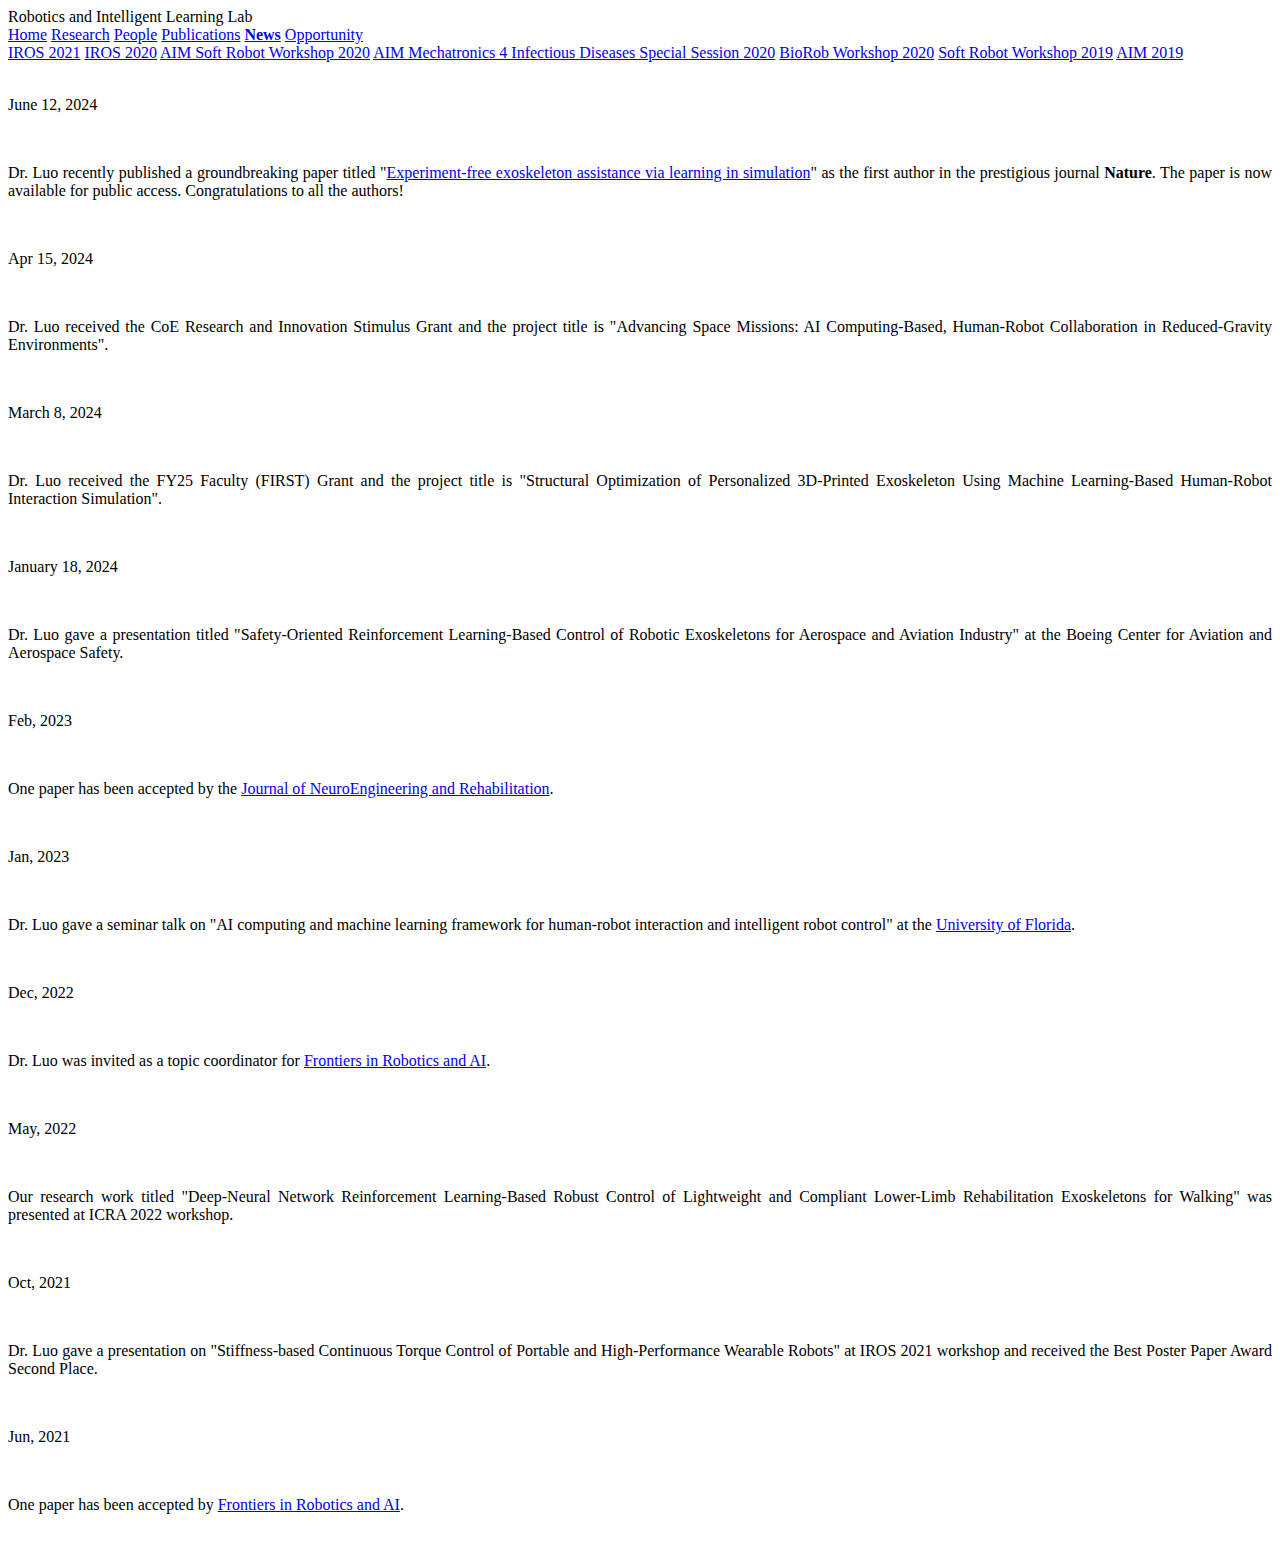
==== news.html @ 8922a656 "Add files via upload" ====
<!doctype html>

<html lang="en">

<head>
  <link rel="shortcut icon" type="image/png" href="https://logoforbrowser.png">
  <meta charset="utf-8">

  <title>Biomechatronics and Intelligent Robotics</title>
  <meta name="description" content="">
  <meta name="keywords" content="">

  <link rel="stylesheet" href="css/styles.css">
</head>
<style>
  table {
    width: 60%;
    /*height: 300px;*/
    text-align: center;
    /*table-layout: fixed;*/
    /*font-size: 100px;*/
  }
</style>

<body>

  <header>
    <div class="view1">
      <div id="labname">
        Robotics and Intelligent Learning Lab 
      </div>

    </div>
  </header>

  <nav>
    <div class="navitems">
      <a href="index.html">Home</a>
      <a href="research.html">Research</a>
      <!-- <span><a href="robots.html"><b>Robots</b></a></span> -->
      <a href="people.html">People</a>
      <a href="publications.html">Publications</a>
      <a href="news.html"><b>News</b></a>
      <a href="joining.html">Opportunity</a>
      <!-- <a href="https://assistiverobotcenter.github.io">Assistive Robot Center</a> -->
      <div class="dropdown">
        <!-- <a href="#" class="dropbtn">Workshop</a> -->
        <div class="dropdown-content">
          <a href="2021iros-workshop.html">IROS 2021</a>
          <a href="2020iros-mechanismdesign-workshop.html">IROS 2020</a>
          <a href="aim-soft-robot-workshop.html">AIM Soft Robot Workshop 2020</a>
          <a href="aim-mechatronics-for-infectious-diseases.html">AIM Mechatronics 4 Infectious Diseases Special Session
            2020</a>

          <a href="biorob2020.html">BioRob Workshop 2020</a>
          <a href="softroboticsworkshop.html">Soft Robot Workshop 2019</a>
          <a href="https://sites.google.com/view/aim2019-soft">AIM 2019</a>

        </div>
      </div>
      <!-- <a href="site/index.html">Wiki</a> -->
    </div>
  </nav>


  <div class="content clearfix">

    <!-- starting page content-->

    <article class="publication-detail">

      <br>


<p> June 12, 2024 </p>
 <p>&nbsp;</p>
 <p style="text-align:justify; text-justify:inter-ideograph;">
         <p style="text-align:justify; text-justify:inter-ideograph;">  Dr. Luo recently published a groundbreaking paper titled "<a href=" https://www.nature.com/articles/s41586-024-07382-4.epdf?sharing_token=dceHM0R5xNabePvTfGwnNNRgN0jAjWel9jnR3ZoTv0NgzE7FIwq5rceS02ZmIv_83_2JBf8OS1qIC17qOy_SX5pXciTlpxlQHk8IaXr0m0RxK2NSUYIx-SLIqmxPuldfBhv3aClZKrt5ajKKKQTS0Sx-kPjCRg08VTtmBk741oE%3D
          ">Experiment-free exoskeleton assistance via learning in simulation</a>" as the first author in the prestigious journal  <span style="color:black"><strong> Nature</strong></span>. The paper is now available for public access. Congratulations to all the authors! 
         </p> <p>&nbsp;</p>


  <p> Apr 15, 2024 </p>
  <p>&nbsp;</p>
  <p style="text-align:justify; text-justify:inter-ideograph;">
          <p style="text-align:justify; text-justify:inter-ideograph;"> Dr. Luo received the CoE Research and Innovation Stimulus Grant and the project title is "Advancing Space Missions: AI Computing-Based, Human-Robot Collaboration in Reduced-Gravity Environments". 
          </p> <p>&nbsp;</p>

  <p> March 8, 2024 </p>
        <p>&nbsp;</p>
        <p style="text-align:justify; text-justify:inter-ideograph;"> Dr. Luo received the FY25 Faculty (FIRST) Grant and the project title is "Structural Optimization of Personalized 
          3D-Printed Exoskeleton Using Machine Learning-Based Human-Robot Interaction Simulation".
        </p> <p>&nbsp;</p>

  <p> January 18, 2024 </p>
        <p>&nbsp;</p>
        <p style="text-align:justify; text-justify:inter-ideograph;"> Dr. Luo gave a presentation titled "Safety-Oriented Reinforcement Learning-Based Control of Robotic Exoskeletons for Aerospace and Aviation Industry" at the Boeing Center for Aviation and Aerospace Safety. 
        </p> <p>&nbsp;</p>

 <p> Feb, 2023 </p>
        <p>&nbsp;</p>
        <p style="text-align:justify; text-justify:inter-ideograph;"> One paper has been accepted by the <a href="https://jneuroengrehab.biomedcentral.com/articles/10.1186/s12984-023-01147-2"> Journal of NeuroEngineering and Rehabilitation</a>. </li></p>
        </p> <p>&nbsp;</p>

  <p> Jan, 2023 </p>
        <p>&nbsp;</p>
        <p style="text-align:justify; text-justify:inter-ideograph;"> Dr. Luo gave a seminar talk on "AI computing and machine learning framework for human-robot interaction and intelligent robot control" at the <a href="https://twitter.com/UFBME/status/1619049380505608192"> University of Florida</a>.</li></p>  
        </p> <p>&nbsp;</p>

  <p> Dec, 2022 </p>
        <p>&nbsp;</p>
        <p style="text-align:justify; text-justify:inter-ideograph;"> Dr. Luo was invited as a topic coordinator for <a href="https://www.frontiersin.org/articles/10.3389/frobt.2021.702845/full">Frontiers in Robotics and AI</a>. </li></p>
        </p> <p>&nbsp;</p>

  <p> May, 2022 </p>
        <p>&nbsp;</p>
        <p style="text-align:justify; text-justify:inter-ideograph;"> Our research work titled "Deep-Neural Network Reinforcement Learning-Based Robust Control of Lightweight and Compliant Lower-Limb Rehabilitation Exoskeletons for Walking" was presented at ICRA 2022 workshop</a>.</li></p>
        </p> <p>&nbsp;</p>

  <p> Oct, 2021 </p>
        <p>&nbsp;</p>
        <p style="text-align:justify; text-justify:inter-ideograph;"> Dr. Luo gave a presentation on "Stiffness-based Continuous Torque Control of Portable and High-Performance Wearable Robots" at IROS 2021 workshop and received the Best Poster Paper Award Second Place</a>.</li></p>
        </p> <p>&nbsp;</p>

   <p> Jun, 2021 </p>
        <p>&nbsp;</p>
        <p style="text-align:justify; text-justify:inter-ideograph;">  One paper has been accepted by <a href="https://www.frontiersin.org/articles/10.3389/frobt.2021.702845/full">Frontiers in Robotics and AI</a>. </li></p>
        </p> <p>&nbsp;</p>

    



      <!-- <p>&nbsp;</p>
      <p><strong>Febraury, 2024 </strong></p>
      <p> Dr. Sainan (Selena) Zhang, who was a Ph.D. student supervised by Prof. Hao Su, and now a postdoctoral research
        scholar working in the BIRO lab, proudly announces our paper titled
        "Actuator Optimization and Deep Learning-Based Control of Pediatric Knee Exoskeleton for Community-Based
        Mobility Assistance" has been officially published in the respected journal "Mechatronics" (Elsevier)! This
        collaborative effort
        explores cutting-edge advancements in optimizing actuators and applying deep learning techniques to control
        pediatric knee exoskeletons for community-based mobility assistance. </p>
      <p>&nbsp;</p>

      <center>
        <img src="img/news/Mechtronics_Figure1.png" height="200">
        <img src="img/news/A photo of us with NIH collaborators.png" height="200">
        <img src="img/news/SainanZhang.jpg" height="200">
      </center>
      <center><iframe width="560" height="315" src="https://www.youtube.com/embed/6CT3I20nbys?si=uZwANVaC1G26cVVN"
          title="YouTube video player" frameborder="0"
          allow="accelerometer; autoplay; clipboard-write; encrypted-media; gyroscope; picture-in-picture; web-share"
          referrerpolicy="strict-origin-when-cross-origin" allowfullscreen></iframe></center>

      <p>&nbsp;</p>
      <p><strong>January, 2024 </strong></p>
      <p>Dr. Hao Su participated 2024 Gordon Research Conference (Robotics). </p>
      <font color="#819FF7">
        <a href="https://www.grc.org/robotics-conference/2024/">Physically and Computationally Intelligent Behaviour in Robots</a>
      </font><br><br>
      <center><img src="img/news/2024 Gordon conference group photo.png" height="400"> </center> -->
      


      <!-- <p>&nbsp;</p>
      <p><strong>November, 2023 </strong></p>
      <p> Congratulations！Sainan Zhang, a Ph.D. student at the BIRO Lab, has successfully defended her doctoral dissertation. 
        The dissertation defense, titled "Actuator Optimization and Control of Pediatric Knee Exoskeleton for Community-based Mobility Assistance: Lighter, More Affordable, and More Stable," 
        marks a significant milestone in Zhang's academic journey, showcasing her dedication and expertise in the field. Zhang expressed her gratitude to her mentor, Professor Hao Su, 
        for his guidance and support throughout her doctoral studies. The BIRO Lab extends heartfelt congratulations to Zhang on this remarkable accomplishment, 
        wishing her continued success in her future endeavors. </p>
      <p>&nbsp;</p>

      <center>
        <img src="img/news/Sainan_Defense_1.jpg" height="200">
        <img src="img/news/Sainan_Defense_2.jpg" height="200">  
        <img src="img/news/Sainan_Defense_3.jpg" height="200">   </center>
         <center>
        <img src="img/news/Sainan_Defense_4.jpg" height="300">
         </center>

      <p>&nbsp;</p>
      <p><strong>October, 2023 </strong></p>
      <p>Dr. Wei Chen visited Dr. Hao Su’s Biomechatronics and Intelligent Robotics Lab. She is the Wilson-Cook Professor in Engineering Design and Chair of the Department of Mechanical Engineering at Northwestern University. 
        Dr. Su and his students showcased their work with multiple soft, surgical and humanoid robots. </p>
      <font color="#819FF7">
        <a href="https://www.mae.ncsu.edu/event/mae-seminar-series-wei-chen/">MAE Distinguished Lecture: Wei Chen</a>
      </font><br><br>
      <center><img src="img/news/Chen.jpg" height="250"> </center>
       -->
      
      <!-- <p>&nbsp;</p>
      <p><strong>October, 2023 </strong></p>
      <p>The Biomechatronics and Intelligent Robotics Lab joined the 2023 IEEE/RSJ International Conference on
        Intelligent Robots and Systems (IROS) event and shared their recent work on exoskeleton design and control. </p>
      <p>&nbsp;</p>
      <p>Dr. Hao Su delivered a remarkable presentation during the workshop "State of the Art in Robotic Leg Prostheses:
        Where We Are and Where We Want to Be" </p>
      <p>&nbsp;</p>
      <p></p>Jason Huang and Israel Dominguez, Ph.D. candidates, participated in the workshop "Assistive Robotics for
      Citizens", and
      presented our latest hip (<a
        href="PDFs/2023_IROS Jason_Lightweight_and_Modular_Hip_and_Knee_Exoskeletons_A_Mechatronics_Design.pdf">link</a>)
      and shoulder exoskeleton (<a
        href="PDFs/2023_IROS_Jason Design of Lightweight and Portable Soft Shoulder Exoskeleton in Community Settings.pdf">link</a>)
      designs through a hardware demonstration.</p>
      <p>&nbsp;</p>

      <center><img src="images/2023IROS/iros1.jpg" height="300">
        <img src="images/2023IROS/iros2.jpg" height="300">
        <img src="images/2023IROS/iros3.jpg" height="300">
      </center> -->




      <!-- <p>&nbsp;</p>
      <p><strong>September, 2023 </strong></p>
      <p>Our lab has recently published a groundbreaking paper titled "Physically intelligent autonomous soft robotic
        maze escaper" (<a href="PDFs/2023 Yao Zhao Science Advances.pdf">paper link</a>) in the prestigious Science
        Advances and is now available for public access.</p>
      <p>Paper citation: Zhao, Y., Hong, Y., Li, Y., Qi, F., Qing, H., Su, H., & Yin, J. (2023). Physically intelligent
        autonomous soft robotic maze escaper. Science Advances, 9(36), eadi3254.</p>
      <p>&nbsp;</p>

      <p><strong>September, 2023 </strong></p>
      <p>PhD candidate Junxi Zhu received 2022 Best Paper in Mechatronics Award (<a
          href="PDFs/2022_TMECH_Prosthesis.pdf">paper link</a>) that will be officially announced and presented at the
        Mechatronics TC meeting on Oct. 3 at the Modeling, Estimation and Control Conference at Lake Tahoe, NV. Junxi
        will be present at the meeting to receive the award.</p>
      <p>Paper citation: J. Zhu, C. Jiao, I. Dominguez, S. Yu and H. Su, "Design and Backdrivability Modeling of a
        Portable High Torque Robotic Knee Prosthesis With Intrinsic Compliance for Agile Activities,"
        in IEEE/ASME Transactions on Mechatronics, vol. 27, no. 4, pp. 1837-1845, Aug. 2022</p>
      <p>&nbsp;</p>

      <p><strong>August, 2023 </strong></p>
      <p>Dr. Su received 2nd NIH R01 grant and the project title is "Spine-Hip Exoskeletons with Learning-Based Optimal
        Control for Low Back Pain Alleviation" (1R01EB035404-01), to develop spine-hip exoskeleton for injury mitigation
        of workers. </p>
      <p>&nbsp;</p>

      <p><strong>August, 2023 </strong></p>
      <p>Dr. Su is invited to join Editorial Advisory Board, International Journal of Medical Robotics and Computer
        Assisted Surgery.</p>
      <p>&nbsp;</p>


      <p>&nbsp;</p>
      <p><strong>June 3, 2023 </strong></p>
      <p></p>Israel Dominguez presented our work "Reinforcement Learning through Physics-based and Data-driven
      Approaches for Exoskeleton Control in the Real World " at the 2023 IEEE International Conference on Robotics and
      Automation (ICRA), Workshop: Neuromechanics Meets Deep Learning. London, UK.</p>
      <br>
      <p>Israel participated in 3 workshops at ICRA: </p>
      <br>
      <p>Monday, May 28</p>
      <ul>
        <li>Communicating Robot Learning Across Human-robot Interaction, Monday</li>
        <li> Neuromechanics Meets Deep Learning, Monday</li>
      </ul>
      <br>
      <p>Friday, June 3</p>
      <ul>
        <li> Harvard Computer Vision for Wearable Robotics Workshop, Friday</li>
      </ul>

      <center><img src="images/2023ICRA/icra1.jpg" height="350"></center>
      <center><img src="images/2023ICRA/icra2.jpg" height="250">
        <img src="images/2023ICRA/icra3.jpg" height="250">
      </center>
      <p>&nbsp;</p>


      <p>&nbsp;</p>
      <p><strong>April, 2023 </strong></p>
      <p>Biomechatronics and Intelligent Robotics Lab Ph.D. Candidates visited the Brain Tool Laboratory
        directed by Dr. Patrick Codd with the Department of Neurosurgery and the Pratt School of Engineering
        at Duke University in Durham, NC.</p>
      <center><img src="images/2023 Duke BrainTools/photo.jpeg" height="400"></center>
      <p>&nbsp;</p>


      <p>&nbsp;</p>
      <p><strong>April, 2023 </strong></p>
      <p>Dr. Su presented the Biomechatronics and Intelligent Robotics Lab latest research about wearable robots at the
        Wearable Robotics Association WearRAcon 23 hosted in the Hyatt Regency New Orleans, Louisiana
        <br>The Ph.D. Candidate, Israel Dominguez, and Master Candidate, Jason Huang, performed a hardware demonstration
        of the BiroLab hip, knee, and upper-limb exoskeletons
      </p>
      <center><img src="images/2023WearRAcon/photo (1).jpeg" height="350"></center>
      <center><img src="images/2023WearRAcon/photo (1).jpg" height="250">
        <img src="images/2023WearRAcon/photo (2).jpg" height="250">
        <img src="images/2023WearRAcon/photo (3).jpg" height="250">
      </center>
      <p>&nbsp;</p>


      <p>&nbsp;</p>
      <p><strong>November, 2022 </strong></p>
      <p>Dr. Su gave invited talk with Dr. Thomas Bulea at National Institute of Health titled “Affordable Wearable
        Robots for Translational Medicine” at Global Perspectives on Medicine, Rehabilitation and Robotics
        Webinar Series organized by Prof. Michelle Johnson at UPenn and Prof. Rochelle Mendonca at Columbia U.</p>
      <p>&nbsp;</p>



      <p>&nbsp;</p>
      <p><strong>October, 2022 </strong></p>
      <p>Dr. Hao Su received a Distinguished Switzer Fellowship from the National Institute on Disability, Independent
        Living, and Rehabilitation Research (NIDILRR).
        The project title is “Biomechanical Benefits of Lightweight Wearable Robots for Community-Based Mobility
        Assistance of Children with Crouch Gait from
        Cerebral Palsy.”</p>
        <p>&nbsp;</p>

      <p>&nbsp;</p>
      <p><strong>September, 2022 </strong></p>
      <p>Dr. Su received NSF Future of Work grant to design image-guided semi-autonomous surgical robots to protect
        healthcare workers.
        The project is titled "Safeguarding the Health of Healthcare Workers During Future Pandemics, Using Robotics and
        Automation"</p>
        <p>&nbsp;</p>



      <p>&nbsp;</p>
      <p><strong>July, 2022 </strong></p>
      Professor Su presented the recent research from the Biomechatronics and Intelligent Robotics Lab at the National
      Workshop on Human-like Robots sponsored by the
      National Science Foundation (NSF) and hosted in Arlington, VA.<br><br>
      Israel Dominguez (BIROLab PhD student) represented our lab in the National Workshop on Human-like Robots
      (In-Person)<br><br>
      <center><img src="img/2022 Robots HumanLike/HumanLikeRobots.jpg" height="250"></center>
      <center> <img src="img/2022 Robots HumanLike/HumanLikeRobots2.jpg" height="200">
        <img src="img/2022 Robots HumanLike/HumanLikeRobots3.jpg" height="200">
      </center>
      <p>&nbsp;</p>

      <p>&nbsp;</p>
      <p><strong>July, 2022 </strong></p>
      <p>Professor Hao Su has been appointed a Technical Editor of IEEE/ASME Transactions on Mechatronics, a
        high-quality archival journal which presents the state of the art, recent advances and practical applications of
        mechatronics.</p>
      <p>&nbsp;</p>



      <p>&nbsp;</p>
      <p><strong>June, 2022 </strong></p>
      <p>Israel Dominguez (BIROLab PhD student) participated with the talk "Design and Control of High Compliance and
        High Bandwidth Wearable Robots for Versatile Activities" at The 2022 Dynamic Walking Conference hosted in
        Madison, Wisconsin</p>
      <br>
      <center><img src="img/2022DynamicWalking/DW1.jpeg" height="200">
        <img src="img/2022DynamicWalking/DW2.png" height="200">
      </center>
      <p>&nbsp;</p>

      <p>&nbsp;</p>
      <p><strong>May 23, 2022 </strong></p>
      <p>The Biomechatronics and Intelligent Robotics Lab members presented four papers at The IEEE International
        Conference on Robotics and Automation 2022 (ICRA'22) hosted in Philadelphia, Pennsylvania</p>
      <p>Workshops</p>
      <font color="#819FF7">
        <a href="https://sites.google.com/andrew.cmu.edu/softactuatormetrics/">Determining Appropriate Metrics and Test
          Methods for Soft Actuators in Robotic Systems</a>
      </font><br>
      <font color="#819FF7">
        <a href="https://sites.google.com/view/helper-workshop/home">Human-in-the loop paradigm for assistive
          robotics</a>
      </font><br>
      <center><img src="img/icraphoto.jpg" height="250"> </center>
      <center><img src="img/icra2022/israicra.jpg" height="180"> <img src="img/icra2022/SainanKim.jpg" height="180">
        <img src="img/icra2022/isramarco.png" height="180"> <img src="img/icra2022/isradavide.png" height="180">
      </center>
      <center><img src="img/icra2022/menghanICRA.jpeg" height="150"> <img src="img/icra2022/sainanICRA.jpeg"
          height="150"> <img src="img/icra2022/weiboICRA.jpeg" height="150"> </center>
      <p>&nbsp;</p>
      <p><strong>May 23, 2022 </strong></p>
      <p>Weibo Gao (BIROLab PhD student) participated with a talk in the workshop "Determining Appropriate Metrics and
        Test Methods for Soft Actuators in Robotic Systems"
        for The IEEE International Conference on Robotics and Automation 2022 (ICRA'22) hosted in Philadelphia,
        Pennsylvania</p>
      <font color="#819FF7">
        <a href="https://sites.google.com/andrew.cmu.edu/softactuatormetrics/">ICRA 2022 Workshop</a>
      </font><br>

      <p>&nbsp;</p>
      <p><strong>May, 2022 </strong></p>
      <p>Dr. Su is pleased to give invited talk in the workshop "Robotic Technologies for Elderly Walking Assistance"
        for The 2022 IEEE International Conference on Advanced Robotics and its Social Impacts (ARSO) hosted in Long
        Beach, California</p>
      <font color="#819FF7">
        <a href="https://attend.ieee.org/arso-2022/">Welcome to ARSO 2022</a>
      </font><br>

      <p>&nbsp;</p>
      <p><strong>April, 2022 </strong></p>
      <p>The NC State Chancellor visited Dr. Hao Su’s Biomechatronics and Intelligent Robotics Lab, where Dr. Su and his
        students showcased their work
        with multiple soft, surgical and humanoid robots. </p>
      <font color="#819FF7">
        <a href="https://www.mae.ncsu.edu/2022/04/06/chancellor-visits-mae/">NCSU: Chancellor visits MAE</a>
      </font><br><br>
      <center><img src="img/ChancellorVisit.png" alt=""> </center>


      <p>&nbsp;</p>
      <p><strong>March, 2022 </strong></p>
      <p>Dr. Su received a grant to conduct clinical testing of our lightweight knee exoskeleton with Dr. Peter Barrance
        at Kessler Foundation,
        a top 3 rehabilitation hospital research center in the US, to evaluate the biomechanics and pain relief of
        exoskeleton-assisted locomotion
        for people with musculoskeletal impairments.</p>

      <p>&nbsp;</p>
      <p><strong>February 25<sup>th</sup>, 2022 </strong></p>
      <p>Shuangyue Yu successfully completed his thesis defense and finished his doctoral program. CONGRATULATIONS</p>

      <p>&nbsp;</p>
      <p><strong>February 2022 </strong></p>
      <p>PhD student from BIRO lab, Shuangyue Yu won Best Student Paper Award, Dynamic Systems & Control Division
        (DSCD), American Society of Mechanical Engineers (ASME), selected from 4 international conferences (1200+
        papers), including 2020 IEEE/ASME International Conference on Advanced Intelligent Mechatronics (AIM, 262
        papers),
        2020 American Control Conference (ACC, 800+ papers), 2020 ASME DSCD Dynamic Systems and Control Conference
        (DSCC, 140 papers),
        2020 International Symposium on Flexible Automation (ISFA, 55 papers)</p>
      <strong><img src="img/pdf-logo.png" alt="">
        <font color="#819FF7">
          <a href="img/award/Mechatronics TC AIM Best Student Paper_Yu.pdf">AWARD</a>
        </font>
      </strong><br>

      <p>&nbsp;</p>
      <p><strong>October 2021 </strong></p>
      <p>Our Lab won the Best Poster Award, Workshop Challenges and Opportunities of Human-robot Symbiosis: from
        Wearable Robots to Neurorobotics,
        International Conference on Intelligent Robots and Systems (IROS), Prague, Czech Republic, 2021</p><br>

      <p><strong>July 2021 </strong></p>
      <p>Dr. Su delivered the talk “Unleash the Tether: High Force Actuators for Portable and Efficient Soft Robots"
        for The 2021 IEEE/ASME International Conference on Advanced Intelligent Mechatronics (AIM).</p>
      <font color="#819FF7">
        <a href="https://aim2021.org/program/workshops/">AIM 2021 Workshops</a>
      </font><br>

      <p>&nbsp;</p>
      <p><strong>June 2021 </strong></p>
      <p>Dr. Su presented the talk “Unleash the Tether: High Force Actuators for Portable and Efficient Soft Robots"
        for The Seasonal School on “Rehabilitation and Assistive Technologies based on Soft Robotics” (SofTech-Rehab)
        sponsored by the IEEE Robotics & Automation Society.</p>
      <font color="#819FF7">
        <a href="https://www.softech-rehab.com/?page_id=6">SofTech-Rehab Program</a>
      </font><br>

      <p>&nbsp;</p>
      <p><strong>March 2021 </strong></p>
      <p>Two of our co-authored paper with Professor Axel Krieger, Russel H. Taylor and Robin R. Murphy on discussing
        the role that robots take in tackling with the COVID19 pandemic were published on <a
          href="https://www.nature.com/articles/s42256-021-00324-z">Nature Machine Intelligence</a> and <a
          href="https://robotics.sciencemag.org/content/6/52/eabf1462">Science Robotics</a>. Two paper are titled
        <strong><a
            href="PDFs/Physical human–robot interaction for clinical care in infectious environments.pdf">Physical
            human–robot interaction for clinical care in infectious environments</a></strong> and <strong><a
            href="PDFs/Progress in robotics for combating infectious diseases.pdf">Progress in robotics for combating
            infectious diseases</a></strong>.</p><br>

      <p>&nbsp;</p>
      <p><strong>August 2020 </strong></p>
      <p>Dr. Su will lead an 8 faculty team from CUNY, NYU and Rutgers with $2.78M National Science Foundation (NSF)
        Grant to develop Perceptive and Adaptive Soft (PECASO) Robots to impact the future of work at the
        Human-Technology Frontier. </p><br>

      <p>&nbsp;</p>
      <p><strong>July 2020 </strong></p>
      <p>Two of our works were awarded in the <a href="http://aim2020.org/">2020 IEEE/ASME International Conference on
          Advanced Intelligent Mechatronics (AIM 2020)</a>:
        <strong>Quasi Direct Drive Actuation for a Lightweight Hip Exoskeleton with High Backdrivability and High
          Bandwidth</strong>
        was selected finalist in the <strong>Best Student Paper Award</strong>, and
        <strong>An Untethered Electro-Pneumatic Soft System for People with Foot Drop</strong> received the
        <strong>third prize of Student Design Competition</strong>.
        First authors are the PhD student Shuangyue Yu and the undergraduate student Lizzette Salmeron, respectively,
        mentored by Prof. Su.
        <a href="https://youtu.be/pYNGj2CC2iQ">[Video 1]</a>
        <a href="https://youtu.be/kGXHp_rh6GY">[Video 2]</a>
        <a href="img/award/Best Student Paper Finalist-AIM2020-Yu.pdf">[Award 1]</a>
        <a href="img/award/Student Design Competition Winners-AIM2020-ThirdPlace.pdf">[Award 2]</a>
        <br>




      <p>&nbsp;</p>
      <p><strong>May 2020 </strong></p>
      <p>Our paper <strong>Untethered Electro-Pneumatic Exosuit for Gait Assistance of People with Foot Drop</strong>
        received the <strong>second prize</strong> of <a href="http://www.dmd.umn.edu/2020/three-in-five.html">Three in
          Five Competition in ASME Design of Medical Devices Conference</a>. This paper was led by undergraduate
        students Lizzette Salmeron and Gladys Juca and mentored by Prof. Su.
        <a href="https://youtu.be/1yphY3qDZ3o">[Video]</a>
        <a href="img/award/Certificate of Award-3in5-2nd-GJ.pdf">[Award 1]</a>
        <a href="img/award/Certificate of Award-3in5-2nd-LS.pdf">[Award 2]</a>
      </p>

      <center>
        <table id="tbl" border=0 frame=void vertical-align="top" style="table-layout: fixed">
          <tr>
            <td>
              <img src="img/lizz.jpg" width="136" height="172" alt="" style="vertical-align:middle"><br>
              <p style="color:black">
                Lizzette Salmeron
              </p>
            </td>
            <td>
              <img src="img/gladys.jpg" width="136" height="172" alt="" style="vertical-align:middle"><br>
              <p style="color:black">
                Gladys V. Juca Castro
              </p>
            </td>
          </tr>
        </table>
      </center>

      <br> -->

      <!-- <p>&nbsp;</p>
      <p><strong>Apr 2020 </strong></p>
      <a
        href="https://www1.cuny.edu/mu/forum/2020/04/02/ccny-grove-schools-hao-su-earns-nsf-career-award-for-ai-powered-pediatric-exoskeleton-project/">
        <p>Prof. Su received a National Science Foundation CAREER award for $552K, the agency's highest honor for
          faculty members at the start of their research and teaching careers.
      </a></p>
      <br>

      <p>&nbsp;</p>
      <p><strong>Mar 2020 </strong></p>
      <p>Our lab won the second prize of <a
          href="http://www.wearablerobotics.com/wearracon-20/innovation-challenge/">WearRAcon Innovation Challenge</a>.
      </p>
      <br>

      <p>&nbsp;</p>
      <p><strong>Feb 2020 </strong></p>
      <p>Our work in collaboration with Prof. Jie Yin at NCSU is accepted for publication in <strong>Science
          Advances</strong>. Title is "Leveraging Elastic instabilities for Amplified Performance (LEAP): spine-inspired
        high-speed and high-force soft robots"
      </p>
      <br>

      <p>&nbsp;</p>
      <p><strong>Jan 2020 </strong></p>
      <p><a href="2020iros-mechanismdesign-workshop.html">IROS2020 workshop Mechanisms and Design: from Inception to
          Realization</a> is accepted.
        <br>Prof. Su is the organizer with Profs. Matei Ciocarlie at Columbia, Kyu-Jin Cho at Seoul National University,
        Darwin Lau at Chinese University of Hong Kong, Claudio Semini at Istituto Italiano di Tecnologia, Damiano
        Zanotto at Stevens Institute of Tech.
      </p>
      <br>

      <p>&nbsp;</p>
      <p><strong>Jan 2020 </strong></p>
      <p>The President of City College of New York visited the lab to know more about the NIH R01 grant. Prof. Su gave
        an introduction about the lab to the President. PhD and undergraduate students presented their soft robot
        projects.
      </p>
      <br>
      <p align="center"><img src="img/news/president meeting.jpg" width="672" height="378"></p>
      <br>

      <p>&nbsp;</p>
      <p><strong>Nov 2019 </strong></p>
      <p>Prof. Su is named Irwin Zahn Endowed Assistant Professor to recognize his teaching excellence.
      </p>
      <br>

      <p>&nbsp;</p>
      <p><strong>Oct 2019 </strong></p>
      <p>Our lab received NIH R01 grant to study data-driven highly-dynamic cyber-physical systems that combine
        high-performance actuators and artificial intelligence to develop exoskeletons and prostheses in collaboration
        with Dr. Hartmut Geyer at CMU.
      </p>
      <br>

      <p>&nbsp;</p>
      <p><strong>Sep 2019</strong></p>
      <p>Our lab received $1.3M grant to establish the Center of Assistive and Personal Robotics for Independent Living
        (APRIL) that will develop affordable wearable robots for people with disabilities.
      </p>
      <br>

      <p>&nbsp;</p>
      <p><strong>10/05/2019</strong></p>
      <p>Dr. Hao Su and lab members attended the Northeast Robotics Colloquium (NERC) 2019 in Philadelphia, PA. We
        presented 3 posters.
        <br><strong>1. Soft Wearable Robots for Injury Prevention and Performance Augmentation</strong>
        <br><strong>2. Lightweight and Backdrivable Knee Exoskeletons for Injury Prevention and Pediatric
          Rehabilitation</strong>
        <br><strong>3. Soft and Strong Actuators for Upper Limb Augmentation</strong>
      </p>
      <br>

      <p>&nbsp;</p>
      <p><strong>10/12/2019</strong></p>
      <p>Lab members attended the 27th CAST-USA Annual Convention, whose theme is Advance Science and Technology for the
        Benefit of Humanity. Lab members had fun with Prof. Eric R. Kandel, M.D. who is the members of the United States
        National Academy of Sciences and the Nobel Prize laureate in Physiology or Medicine.
        <strong>2 students won the Best Poster Award</strong>
      </p>
      <br>
      <p align="center"><img src="img/news/1005-7.jpg" width="760" height="260"></p>
      <br>
      <p align="center"><img src="img/news/1005.jpg" width="920" height="260"></p>

      <p>&nbsp;</p>
      <p><strong>09/27/2019</strong></p>
      <p>&nbsp;</p>
      <p>Prof. Arockia Selvakumar from Vellore Institute of Technology, India visited our Lab </p>
      <br>
      <p align="center"><img src="img/news/927-9.jpg" width="600" height="220"></p>

      <p>&nbsp;</p>
      <p><strong>09/27/2019</strong></p>
      <p>&nbsp;</p>
      <p>Biomechatronics Lab hosted visiting students Shotaro Higashi and Aiman Faruq from Toyohashi University of
        Technology, Japan in September </p>
      <br>
      <p align="center"><img src="img/news/927-6.jpg" width="930" height="220"></p>

      <p>&nbsp;</p>
      <p><strong>09/12/2019</strong></p>
      <p>&nbsp;</p>
      <p>Prof. Kyujin Cho from Seoul National University delivered the IEEE RAS Distinguished Lecture on soft robotics.
      </p>
      <br>
      <p align="center"><img src="img/news/Picture1.jpg" width="1000" height="220"></p>
      <p>&nbsp;</p>

      <p>&nbsp;</p>
      <p><strong>08/23/2019</strong></p>
      <p>&nbsp;</p>
      <p>Dr. Hao Su and lab members attended Rehabilitation Robotics Symposium: From Design to Clinical Application
        Dr. Su delivered invited talk “Soft, Strong, and Smart Wearable Robots for Mobility and Manipulation
        Assistance”.
        The talk was well-received by the audience consisting of clinicians, physical therapist, and engineers.
      </p>
      <br>
      <p align="center"><img src="img/news/823.jpg" width="600" height="263"></p>
      <p>&nbsp;</p>

      <p>&nbsp;</p>
      <p><strong>07/19/2019</strong></p>
      <p>&nbsp;</p>
      <p>PhD students Selina and Hang mentored three high school students from CT and NJ.</p>
      <br>
      <p align="center"><img src="img/news/719.jpg" width="347" height="260"></p>
      <p>&nbsp;</p>

      <p>&nbsp;</p>
      <p><strong>07/13/2019</strong></p>
      <p>&nbsp;</p>
      <p>BMW engineer visited Biomechatronics Lab </p>
      <br>
      <p align="center"><img src="img/news/Picture4.jpg" width="226" height="260"></p>
      <p>&nbsp;</p>

      <p><strong>06/20/2019</strong></p>
      <p>&nbsp;</p>
      <p>Biomechatronics Lab hosted a birthday party for Howard</p>
      <br>
      <p align="center"><img src="img/news/620.jpg" width="347" height="260"></p>
      <p>&nbsp;</p>

      <p><strong>06/06/2019</strong></p>
      <p>&nbsp;</p>
      <p>Drs. Chen Feng, Ludovic Righetti, and Su organized <a
          href="http://haosu-robotics.github.io/softroboticsworkshop.html"><strong>Soft Robotics and Learning
            workshop.</strong></a>
        More than 50 people attended the workshop.
      </p>
      <br>
      <p align="center"><img src="img/news/Picture5.jpg" width="600" height="250"></p>
      <p>&nbsp;</p>

      <p><strong>04/2019</strong></p>
      <p>&nbsp;</p>
      <p>Best Paper Finalist, Three in Five Competition, ASME Annual Design of Medical Devices Conference
      </p>
      <br>
      <p>&nbsp;</p>

      <p><strong>08/2018</strong></p>
      <p>&nbsp;</p>
      <p>Dr. Hao Su co-organized CIPASS Mechatronics Workshop with Jorge Gonzalez-Cruz, Dr. Feridun Delale, and Dr. Fred
        Moshary of the CIPASS Experiential Learning Team. Invited guests include Brian Wilson (CEO, DuroUAS), Dr. Biao
        Zhang (lead principal scientist, ABB), Ranjan Mishra (principal engineer, Medtronic), and Dale Swarts (Senior
        Director,Stryker). </p>
      <p>&nbsp;</p>

      <p align="center"><img src="img/20180824MechatronicsWorkshop.jpg" width="467" height="260"></p>
      <p>Congratulations for Viktor Silivanov, Hadia Perez, Brian Lynn, and Tom Park for receiving the fellowship and
        successfully defending their summer research work on soft exoskeletons sponsored by the CiPASS (CCNY Initiative
        to Promote Academic Success in STEM) program. What a summer! We are proud of your achievement. </p>
      <p>&nbsp;</p>
      <p align="center"><img src="img/news/2018CiPassFellows.jpg" width="1000" height="250"></p>
      <p>&nbsp;</p>
      <p><strong>07/2018</strong><br>
      </p>
      <p>&nbsp;</p>
      <p>Lab's first journal paper is accepted and we will present it in Spain! </p>
      <p>J. Wang, X. Li, T. Huang, S. Yu, Y. Li, T. Chen, A. Carriero, M. Oh-Park, H. Su, “Comfort-Centered Design of a
        Lightweight and Backdrivable Knee Exoskeleton”, IEEE Robotics and Automation Letters (RA-L), 2018</p>
      <p>&nbsp;</p>
      <p><strong>05/2018</strong><br>
      </p>
      <p>&nbsp;</p>
      <p>Students Jade Ardinez and Winnie mentored by Prof. Hao Su won $50K Kaylie Prize for Entrepreneurship, Zahn
        Center, City College of New York</p>
      <p>&nbsp;</p>
      <p>Lab receives the TechSAge Design Competition Finalist sponsored by Georgia Tech and the National Institute on
        Disability, Independent Living and Rehabilitation Research</p>
      <p>&nbsp;</p>
      <p>Students (Ben Bokser, Valentin Adesman, Michael Sidoo, Diego Monastra, Brian Lui, Richard Wilson) mentored by
        Prof. Hao Su receive Jack &amp; Shelly Feinstein Best Senior Design Team Award and $10K Zahn startup Competition
        semi-finalist, 2018 spring</p>
      <p>&nbsp;</p>
      <p>Research assistant Brian Lynn received Peter L. Tea Award for undergraduate research</p>
      <p>&nbsp;</p>
      <p><strong>04/2018</strong><br>
      </p>
      <p><a href="https://mobilityunlimited.org/blog/announcing-our-discovery-awardees">Our lab won Toyota Mobility
          Challenge Discover Award out of 96 international teams, congratulations to every team member!</a></p>
      <p>&nbsp;</p>
      <p></p>
      <p></p>
      <p><strong>03/2018</strong><br>
      </p>
      <p>Our paper on high torque density actuator was accepted for Dynamic Walking Conference 2018.</p>
      <p>&nbsp;</p>
      <p> <strong>02/2018</strong></p>
      <p>Our paper on soft exo-sheath for hand rehabilitaiton was accepted for IEEE Conference on Soft Robotics 2018.
      </p>
      <p>&nbsp;</p>
      <p><strong>10/2016</strong><br>
        I am honored to join the <a href="http://www.ieee-ras.org/mechanisms-and-design">Technical Committee on
          Mechanisms and Design of the IEEE Robotics and Automation Society (RAS)</a> as a Junior Chair.</p>
      <p>&nbsp;</p>
      <p><strong>09/2016</strong></p>
      <p>I was promoted to Associate Editor of the Journal: Frontiers in Robotics and AI</p>
      <p>&nbsp;</p>
      <p><strong>06/2016</strong><br>
        Our paper on soft exosuit control was accepted by International Symposium on Wearable Robotics.</p>
      <p>&nbsp;</p>
      <p align="justify"><strong>03/2016</strong><br>
        I was invited to be an Associate Editor for the International Conference of the IEEE Engineering in Medicine and
        Biology Society (EMBC).</p>
      <p align="justify">&nbsp;</p>
      <p><img src="img/ieee.png" alt="" width="200px"> <br>
      </p>
      <p>10/2015, <a
          href="http://ieeexplore-spotlight.ieee.org/article/mri-guided-robot-the-brains-behind-better-neurosurgery/">MRI-Guided
          Robot: The Brains Behind Better Neurosurgery?</a> , IEEE Xplore Innovation Spotlight, by IEEE </p>
      <p>&nbsp;</p>
      <p><br>
        <img src="img/ieeeSpectrum.jpg" alt="" width="200px"> <br>
      </p>
      <p>07/2015, <a
          href="https://spectrum.ieee.org/automaton/robotics/medical-robots/inside-an-mri-a-nonmetallic-robot-performs-prostate-surgery">Inside
          an MRI, a Non-Metallic Robot Performs Prostate Surgery</a> , IEEE Spectrum, by Eliza Strickland</p>
      <p align="justify">&nbsp;</p>
      <p align="justify"><strong>11/2014</strong><br>
        I received the Philips Innovation Transfer Award for contribution to electromechanial system design for clinical
        simulations.</p>
      <p align="justify">&nbsp;</p>
      <p align="justify"><strong>10/2014</strong><br>
        I was invited to be an Associate Editor for the IEEE International Conference on Robotics and Automation 2015.
      </p>
      <p align="justify">&nbsp;</p>
      <p align="justify"><strong>04/2014</strong><br>
        I was the conference committee member and organization chair of Catheter Robotics session for ASME Design of
        Medical Devices Conference 2014.
        <br><br>
      <p>
        <center>
          <div style="display: inline-block;width:300px;">
            <script type="text/javascript" id="clustrmaps"
              src="//cdn.clustrmaps.com/map_v2.js?d=JNv8jtILRw9-_QKWkRRov-7bvkttB0kym5GMQCFs8TU&cl=ffffff&w=a"></script>
          </div>
        </center>
      </p>
      <br>      
      </p> -->
    </article>
  </div>

<!-- 
  <footer>
    <div class="view2">

      <a href="https://www.ncsu.edu/"><img class="ncsulogo" src="img/ncsulogo.jpg" alt=""></a>
      <div class="footright">

        <div class="social-media-logos">
          <a href="github.com"><img id="a001githubsign" src="img/001-github-sign.png" alt=""></a>
          <a href="#"><img id="a002facebook" src="img/002-facebook.png" alt=""></a>
          <a href="https://www.linkedin.com/in/haosu/"><img id="a003linkedin" src="img/003-linkedin.png" alt=""></a>
          <a href="https://www.youtube.com/channel/UCShwLrsSKbwlhoFhTd6KGRg?view_as=subscriber"><img id="a004youtube"
              src="img/004-youtube.png" alt=""></a>
          <a href="https://twitter.com/ProfHaoSu"><img id="a005twitter" src="img/005-twitter.png" alt=""></a>
        </div>
        <div class="address">Engineering Building III (EB3) 3282<br>North Carolina State University<br>Raleigh, NC 27695
        </div>
      </div>
    </div>
  </footer> -->



</body>

</html>
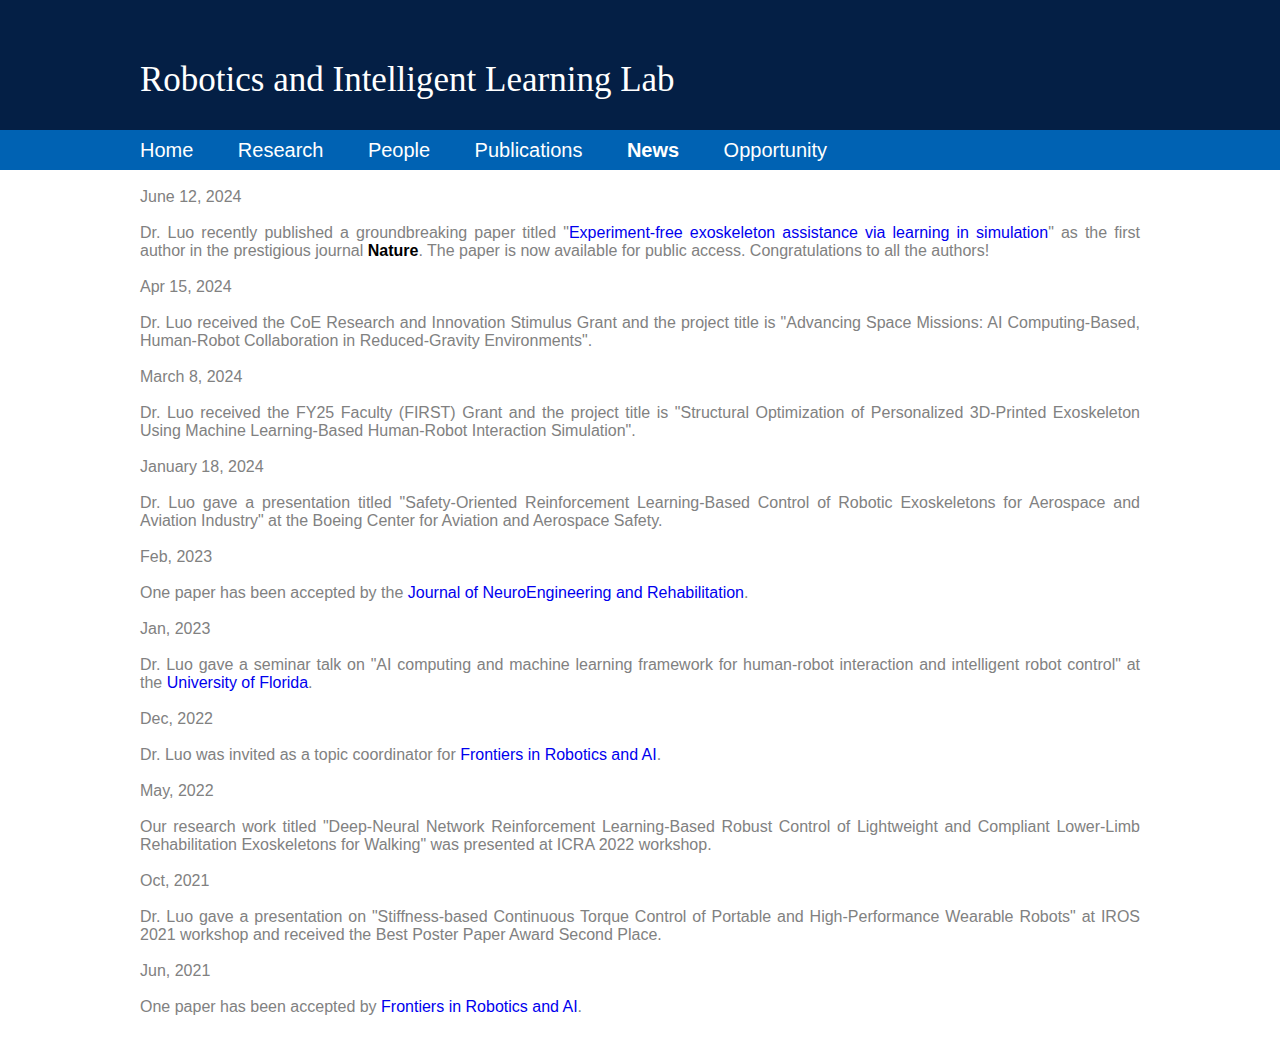
==== commit 9b780ae8: "remove info" ====
--- a/news.html
+++ b/news.html
@@ -6,7 +6,7 @@
   <link rel="shortcut icon" type="image/png" href="https://logoforbrowser.png">
   <meta charset="utf-8">
 
-  <title>Biomechatronics and Intelligent Robotics</title>
+  <title>Robotics and Intelligent Learning Lab</title>
   <meta name="description" content="">
   <meta name="keywords" content="">
 
@@ -129,691 +129,10 @@
 
     
 
+     
 
-
-      <!-- <p>&nbsp;</p>
-      <p><strong>Febraury, 2024 </strong></p>
-      <p> Dr. Sainan (Selena) Zhang, who was a Ph.D. student supervised by Prof. Hao Su, and now a postdoctoral research
-        scholar working in the BIRO lab, proudly announces our paper titled
-        "Actuator Optimization and Deep Learning-Based Control of Pediatric Knee Exoskeleton for Community-Based
-        Mobility Assistance" has been officially published in the respected journal "Mechatronics" (Elsevier)! This
-        collaborative effort
-        explores cutting-edge advancements in optimizing actuators and applying deep learning techniques to control
-        pediatric knee exoskeletons for community-based mobility assistance. </p>
-      <p>&nbsp;</p>
-
-      <center>
-        <img src="img/news/Mechtronics_Figure1.png" height="200">
-        <img src="img/news/A photo of us with NIH collaborators.png" height="200">
-        <img src="img/news/SainanZhang.jpg" height="200">
-      </center>
-      <center><iframe width="560" height="315" src="https://www.youtube.com/embed/6CT3I20nbys?si=uZwANVaC1G26cVVN"
-          title="YouTube video player" frameborder="0"
-          allow="accelerometer; autoplay; clipboard-write; encrypted-media; gyroscope; picture-in-picture; web-share"
-          referrerpolicy="strict-origin-when-cross-origin" allowfullscreen></iframe></center>
-
-      <p>&nbsp;</p>
-      <p><strong>January, 2024 </strong></p>
-      <p>Dr. Hao Su participated 2024 Gordon Research Conference (Robotics). </p>
-      <font color="#819FF7">
-        <a href="https://www.grc.org/robotics-conference/2024/">Physically and Computationally Intelligent Behaviour in Robots</a>
-      </font><br><br>
-      <center><img src="img/news/2024 Gordon conference group photo.png" height="400"> </center> -->
-      
-
-
-      <!-- <p>&nbsp;</p>
-      <p><strong>November, 2023 </strong></p>
-      <p> Congratulations！Sainan Zhang, a Ph.D. student at the BIRO Lab, has successfully defended her doctoral dissertation. 
-        The dissertation defense, titled "Actuator Optimization and Control of Pediatric Knee Exoskeleton for Community-based Mobility Assistance: Lighter, More Affordable, and More Stable," 
-        marks a significant milestone in Zhang's academic journey, showcasing her dedication and expertise in the field. Zhang expressed her gratitude to her mentor, Professor Hao Su, 
-        for his guidance and support throughout her doctoral studies. The BIRO Lab extends heartfelt congratulations to Zhang on this remarkable accomplishment, 
-        wishing her continued success in her future endeavors. </p>
-      <p>&nbsp;</p>
-
-      <center>
-        <img src="img/news/Sainan_Defense_1.jpg" height="200">
-        <img src="img/news/Sainan_Defense_2.jpg" height="200">  
-        <img src="img/news/Sainan_Defense_3.jpg" height="200">   </center>
-         <center>
-        <img src="img/news/Sainan_Defense_4.jpg" height="300">
-         </center>
-
-      <p>&nbsp;</p>
-      <p><strong>October, 2023 </strong></p>
-      <p>Dr. Wei Chen visited Dr. Hao Su’s Biomechatronics and Intelligent Robotics Lab. She is the Wilson-Cook Professor in Engineering Design and Chair of the Department of Mechanical Engineering at Northwestern University. 
-        Dr. Su and his students showcased their work with multiple soft, surgical and humanoid robots. </p>
-      <font color="#819FF7">
-        <a href="https://www.mae.ncsu.edu/event/mae-seminar-series-wei-chen/">MAE Distinguished Lecture: Wei Chen</a>
-      </font><br><br>
-      <center><img src="img/news/Chen.jpg" height="250"> </center>
-       -->
-      
-      <!-- <p>&nbsp;</p>
-      <p><strong>October, 2023 </strong></p>
-      <p>The Biomechatronics and Intelligent Robotics Lab joined the 2023 IEEE/RSJ International Conference on
-        Intelligent Robots and Systems (IROS) event and shared their recent work on exoskeleton design and control. </p>
-      <p>&nbsp;</p>
-      <p>Dr. Hao Su delivered a remarkable presentation during the workshop "State of the Art in Robotic Leg Prostheses:
-        Where We Are and Where We Want to Be" </p>
-      <p>&nbsp;</p>
-      <p></p>Jason Huang and Israel Dominguez, Ph.D. candidates, participated in the workshop "Assistive Robotics for
-      Citizens", and
-      presented our latest hip (<a
-        href="PDFs/2023_IROS Jason_Lightweight_and_Modular_Hip_and_Knee_Exoskeletons_A_Mechatronics_Design.pdf">link</a>)
-      and shoulder exoskeleton (<a
-        href="PDFs/2023_IROS_Jason Design of Lightweight and Portable Soft Shoulder Exoskeleton in Community Settings.pdf">link</a>)
-      designs through a hardware demonstration.</p>
-      <p>&nbsp;</p>
-
-      <center><img src="images/2023IROS/iros1.jpg" height="300">
-        <img src="images/2023IROS/iros2.jpg" height="300">
-        <img src="images/2023IROS/iros3.jpg" height="300">
-      </center> -->
-
-
-
-
-      <!-- <p>&nbsp;</p>
-      <p><strong>September, 2023 </strong></p>
-      <p>Our lab has recently published a groundbreaking paper titled "Physically intelligent autonomous soft robotic
-        maze escaper" (<a href="PDFs/2023 Yao Zhao Science Advances.pdf">paper link</a>) in the prestigious Science
-        Advances and is now available for public access.</p>
-      <p>Paper citation: Zhao, Y., Hong, Y., Li, Y., Qi, F., Qing, H., Su, H., & Yin, J. (2023). Physically intelligent
-        autonomous soft robotic maze escaper. Science Advances, 9(36), eadi3254.</p>
-      <p>&nbsp;</p>
-
-      <p><strong>September, 2023 </strong></p>
-      <p>PhD candidate Junxi Zhu received 2022 Best Paper in Mechatronics Award (<a
-          href="PDFs/2022_TMECH_Prosthesis.pdf">paper link</a>) that will be officially announced and presented at the
-        Mechatronics TC meeting on Oct. 3 at the Modeling, Estimation and Control Conference at Lake Tahoe, NV. Junxi
-        will be present at the meeting to receive the award.</p>
-      <p>Paper citation: J. Zhu, C. Jiao, I. Dominguez, S. Yu and H. Su, "Design and Backdrivability Modeling of a
-        Portable High Torque Robotic Knee Prosthesis With Intrinsic Compliance for Agile Activities,"
-        in IEEE/ASME Transactions on Mechatronics, vol. 27, no. 4, pp. 1837-1845, Aug. 2022</p>
-      <p>&nbsp;</p>
-
-      <p><strong>August, 2023 </strong></p>
-      <p>Dr. Su received 2nd NIH R01 grant and the project title is "Spine-Hip Exoskeletons with Learning-Based Optimal
-        Control for Low Back Pain Alleviation" (1R01EB035404-01), to develop spine-hip exoskeleton for injury mitigation
-        of workers. </p>
-      <p>&nbsp;</p>
-
-      <p><strong>August, 2023 </strong></p>
-      <p>Dr. Su is invited to join Editorial Advisory Board, International Journal of Medical Robotics and Computer
-        Assisted Surgery.</p>
-      <p>&nbsp;</p>
-
-
-      <p>&nbsp;</p>
-      <p><strong>June 3, 2023 </strong></p>
-      <p></p>Israel Dominguez presented our work "Reinforcement Learning through Physics-based and Data-driven
-      Approaches for Exoskeleton Control in the Real World " at the 2023 IEEE International Conference on Robotics and
-      Automation (ICRA), Workshop: Neuromechanics Meets Deep Learning. London, UK.</p>
-      <br>
-      <p>Israel participated in 3 workshops at ICRA: </p>
-      <br>
-      <p>Monday, May 28</p>
-      <ul>
-        <li>Communicating Robot Learning Across Human-robot Interaction, Monday</li>
-        <li> Neuromechanics Meets Deep Learning, Monday</li>
-      </ul>
-      <br>
-      <p>Friday, June 3</p>
-      <ul>
-        <li> Harvard Computer Vision for Wearable Robotics Workshop, Friday</li>
-      </ul>
-
-      <center><img src="images/2023ICRA/icra1.jpg" height="350"></center>
-      <center><img src="images/2023ICRA/icra2.jpg" height="250">
-        <img src="images/2023ICRA/icra3.jpg" height="250">
-      </center>
-      <p>&nbsp;</p>
-
-
-      <p>&nbsp;</p>
-      <p><strong>April, 2023 </strong></p>
-      <p>Biomechatronics and Intelligent Robotics Lab Ph.D. Candidates visited the Brain Tool Laboratory
-        directed by Dr. Patrick Codd with the Department of Neurosurgery and the Pratt School of Engineering
-        at Duke University in Durham, NC.</p>
-      <center><img src="images/2023 Duke BrainTools/photo.jpeg" height="400"></center>
-      <p>&nbsp;</p>
-
-
-      <p>&nbsp;</p>
-      <p><strong>April, 2023 </strong></p>
-      <p>Dr. Su presented the Biomechatronics and Intelligent Robotics Lab latest research about wearable robots at the
-        Wearable Robotics Association WearRAcon 23 hosted in the Hyatt Regency New Orleans, Louisiana
-        <br>The Ph.D. Candidate, Israel Dominguez, and Master Candidate, Jason Huang, performed a hardware demonstration
-        of the BiroLab hip, knee, and upper-limb exoskeletons
-      </p>
-      <center><img src="images/2023WearRAcon/photo (1).jpeg" height="350"></center>
-      <center><img src="images/2023WearRAcon/photo (1).jpg" height="250">
-        <img src="images/2023WearRAcon/photo (2).jpg" height="250">
-        <img src="images/2023WearRAcon/photo (3).jpg" height="250">
-      </center>
-      <p>&nbsp;</p>
-
-
-      <p>&nbsp;</p>
-      <p><strong>November, 2022 </strong></p>
-      <p>Dr. Su gave invited talk with Dr. Thomas Bulea at National Institute of Health titled “Affordable Wearable
-        Robots for Translational Medicine” at Global Perspectives on Medicine, Rehabilitation and Robotics
-        Webinar Series organized by Prof. Michelle Johnson at UPenn and Prof. Rochelle Mendonca at Columbia U.</p>
-      <p>&nbsp;</p>
-
-
-
-      <p>&nbsp;</p>
-      <p><strong>October, 2022 </strong></p>
-      <p>Dr. Hao Su received a Distinguished Switzer Fellowship from the National Institute on Disability, Independent
-        Living, and Rehabilitation Research (NIDILRR).
-        The project title is “Biomechanical Benefits of Lightweight Wearable Robots for Community-Based Mobility
-        Assistance of Children with Crouch Gait from
-        Cerebral Palsy.”</p>
-        <p>&nbsp;</p>
-
-      <p>&nbsp;</p>
-      <p><strong>September, 2022 </strong></p>
-      <p>Dr. Su received NSF Future of Work grant to design image-guided semi-autonomous surgical robots to protect
-        healthcare workers.
-        The project is titled "Safeguarding the Health of Healthcare Workers During Future Pandemics, Using Robotics and
-        Automation"</p>
-        <p>&nbsp;</p>
-
-
-
-      <p>&nbsp;</p>
-      <p><strong>July, 2022 </strong></p>
-      Professor Su presented the recent research from the Biomechatronics and Intelligent Robotics Lab at the National
-      Workshop on Human-like Robots sponsored by the
-      National Science Foundation (NSF) and hosted in Arlington, VA.<br><br>
-      Israel Dominguez (BIROLab PhD student) represented our lab in the National Workshop on Human-like Robots
-      (In-Person)<br><br>
-      <center><img src="img/2022 Robots HumanLike/HumanLikeRobots.jpg" height="250"></center>
-      <center> <img src="img/2022 Robots HumanLike/HumanLikeRobots2.jpg" height="200">
-        <img src="img/2022 Robots HumanLike/HumanLikeRobots3.jpg" height="200">
-      </center>
-      <p>&nbsp;</p>
-
-      <p>&nbsp;</p>
-      <p><strong>July, 2022 </strong></p>
-      <p>Professor Hao Su has been appointed a Technical Editor of IEEE/ASME Transactions on Mechatronics, a
-        high-quality archival journal which presents the state of the art, recent advances and practical applications of
-        mechatronics.</p>
-      <p>&nbsp;</p>
-
-
-
-      <p>&nbsp;</p>
-      <p><strong>June, 2022 </strong></p>
-      <p>Israel Dominguez (BIROLab PhD student) participated with the talk "Design and Control of High Compliance and
-        High Bandwidth Wearable Robots for Versatile Activities" at The 2022 Dynamic Walking Conference hosted in
-        Madison, Wisconsin</p>
-      <br>
-      <center><img src="img/2022DynamicWalking/DW1.jpeg" height="200">
-        <img src="img/2022DynamicWalking/DW2.png" height="200">
-      </center>
-      <p>&nbsp;</p>
-
-      <p>&nbsp;</p>
-      <p><strong>May 23, 2022 </strong></p>
-      <p>The Biomechatronics and Intelligent Robotics Lab members presented four papers at The IEEE International
-        Conference on Robotics and Automation 2022 (ICRA'22) hosted in Philadelphia, Pennsylvania</p>
-      <p>Workshops</p>
-      <font color="#819FF7">
-        <a href="https://sites.google.com/andrew.cmu.edu/softactuatormetrics/">Determining Appropriate Metrics and Test
-          Methods for Soft Actuators in Robotic Systems</a>
-      </font><br>
-      <font color="#819FF7">
-        <a href="https://sites.google.com/view/helper-workshop/home">Human-in-the loop paradigm for assistive
-          robotics</a>
-      </font><br>
-      <center><img src="img/icraphoto.jpg" height="250"> </center>
-      <center><img src="img/icra2022/israicra.jpg" height="180"> <img src="img/icra2022/SainanKim.jpg" height="180">
-        <img src="img/icra2022/isramarco.png" height="180"> <img src="img/icra2022/isradavide.png" height="180">
-      </center>
-      <center><img src="img/icra2022/menghanICRA.jpeg" height="150"> <img src="img/icra2022/sainanICRA.jpeg"
-          height="150"> <img src="img/icra2022/weiboICRA.jpeg" height="150"> </center>
-      <p>&nbsp;</p>
-      <p><strong>May 23, 2022 </strong></p>
-      <p>Weibo Gao (BIROLab PhD student) participated with a talk in the workshop "Determining Appropriate Metrics and
-        Test Methods for Soft Actuators in Robotic Systems"
-        for The IEEE International Conference on Robotics and Automation 2022 (ICRA'22) hosted in Philadelphia,
-        Pennsylvania</p>
-      <font color="#819FF7">
-        <a href="https://sites.google.com/andrew.cmu.edu/softactuatormetrics/">ICRA 2022 Workshop</a>
-      </font><br>
-
-      <p>&nbsp;</p>
-      <p><strong>May, 2022 </strong></p>
-      <p>Dr. Su is pleased to give invited talk in the workshop "Robotic Technologies for Elderly Walking Assistance"
-        for The 2022 IEEE International Conference on Advanced Robotics and its Social Impacts (ARSO) hosted in Long
-        Beach, California</p>
-      <font color="#819FF7">
-        <a href="https://attend.ieee.org/arso-2022/">Welcome to ARSO 2022</a>
-      </font><br>
-
-      <p>&nbsp;</p>
-      <p><strong>April, 2022 </strong></p>
-      <p>The NC State Chancellor visited Dr. Hao Su’s Biomechatronics and Intelligent Robotics Lab, where Dr. Su and his
-        students showcased their work
-        with multiple soft, surgical and humanoid robots. </p>
-      <font color="#819FF7">
-        <a href="https://www.mae.ncsu.edu/2022/04/06/chancellor-visits-mae/">NCSU: Chancellor visits MAE</a>
-      </font><br><br>
-      <center><img src="img/ChancellorVisit.png" alt=""> </center>
-
-
-      <p>&nbsp;</p>
-      <p><strong>March, 2022 </strong></p>
-      <p>Dr. Su received a grant to conduct clinical testing of our lightweight knee exoskeleton with Dr. Peter Barrance
-        at Kessler Foundation,
-        a top 3 rehabilitation hospital research center in the US, to evaluate the biomechanics and pain relief of
-        exoskeleton-assisted locomotion
-        for people with musculoskeletal impairments.</p>
-
-      <p>&nbsp;</p>
-      <p><strong>February 25<sup>th</sup>, 2022 </strong></p>
-      <p>Shuangyue Yu successfully completed his thesis defense and finished his doctoral program. CONGRATULATIONS</p>
-
-      <p>&nbsp;</p>
-      <p><strong>February 2022 </strong></p>
-      <p>PhD student from BIRO lab, Shuangyue Yu won Best Student Paper Award, Dynamic Systems & Control Division
-        (DSCD), American Society of Mechanical Engineers (ASME), selected from 4 international conferences (1200+
-        papers), including 2020 IEEE/ASME International Conference on Advanced Intelligent Mechatronics (AIM, 262
-        papers),
-        2020 American Control Conference (ACC, 800+ papers), 2020 ASME DSCD Dynamic Systems and Control Conference
-        (DSCC, 140 papers),
-        2020 International Symposium on Flexible Automation (ISFA, 55 papers)</p>
-      <strong><img src="img/pdf-logo.png" alt="">
-        <font color="#819FF7">
-          <a href="img/award/Mechatronics TC AIM Best Student Paper_Yu.pdf">AWARD</a>
-        </font>
-      </strong><br>
-
-      <p>&nbsp;</p>
-      <p><strong>October 2021 </strong></p>
-      <p>Our Lab won the Best Poster Award, Workshop Challenges and Opportunities of Human-robot Symbiosis: from
-        Wearable Robots to Neurorobotics,
-        International Conference on Intelligent Robots and Systems (IROS), Prague, Czech Republic, 2021</p><br>
-
-      <p><strong>July 2021 </strong></p>
-      <p>Dr. Su delivered the talk “Unleash the Tether: High Force Actuators for Portable and Efficient Soft Robots"
-        for The 2021 IEEE/ASME International Conference on Advanced Intelligent Mechatronics (AIM).</p>
-      <font color="#819FF7">
-        <a href="https://aim2021.org/program/workshops/">AIM 2021 Workshops</a>
-      </font><br>
-
-      <p>&nbsp;</p>
-      <p><strong>June 2021 </strong></p>
-      <p>Dr. Su presented the talk “Unleash the Tether: High Force Actuators for Portable and Efficient Soft Robots"
-        for The Seasonal School on “Rehabilitation and Assistive Technologies based on Soft Robotics” (SofTech-Rehab)
-        sponsored by the IEEE Robotics & Automation Society.</p>
-      <font color="#819FF7">
-        <a href="https://www.softech-rehab.com/?page_id=6">SofTech-Rehab Program</a>
-      </font><br>
-
-      <p>&nbsp;</p>
-      <p><strong>March 2021 </strong></p>
-      <p>Two of our co-authored paper with Professor Axel Krieger, Russel H. Taylor and Robin R. Murphy on discussing
-        the role that robots take in tackling with the COVID19 pandemic were published on <a
-          href="https://www.nature.com/articles/s42256-021-00324-z">Nature Machine Intelligence</a> and <a
-          href="https://robotics.sciencemag.org/content/6/52/eabf1462">Science Robotics</a>. Two paper are titled
-        <strong><a
-            href="PDFs/Physical human–robot interaction for clinical care in infectious environments.pdf">Physical
-            human–robot interaction for clinical care in infectious environments</a></strong> and <strong><a
-            href="PDFs/Progress in robotics for combating infectious diseases.pdf">Progress in robotics for combating
-            infectious diseases</a></strong>.</p><br>
-
-      <p>&nbsp;</p>
-      <p><strong>August 2020 </strong></p>
-      <p>Dr. Su will lead an 8 faculty team from CUNY, NYU and Rutgers with $2.78M National Science Foundation (NSF)
-        Grant to develop Perceptive and Adaptive Soft (PECASO) Robots to impact the future of work at the
-        Human-Technology Frontier. </p><br>
-
-      <p>&nbsp;</p>
-      <p><strong>July 2020 </strong></p>
-      <p>Two of our works were awarded in the <a href="http://aim2020.org/">2020 IEEE/ASME International Conference on
-          Advanced Intelligent Mechatronics (AIM 2020)</a>:
-        <strong>Quasi Direct Drive Actuation for a Lightweight Hip Exoskeleton with High Backdrivability and High
-          Bandwidth</strong>
-        was selected finalist in the <strong>Best Student Paper Award</strong>, and
-        <strong>An Untethered Electro-Pneumatic Soft System for People with Foot Drop</strong> received the
-        <strong>third prize of Student Design Competition</strong>.
-        First authors are the PhD student Shuangyue Yu and the undergraduate student Lizzette Salmeron, respectively,
-        mentored by Prof. Su.
-        <a href="https://youtu.be/pYNGj2CC2iQ">[Video 1]</a>
-        <a href="https://youtu.be/kGXHp_rh6GY">[Video 2]</a>
-        <a href="img/award/Best Student Paper Finalist-AIM2020-Yu.pdf">[Award 1]</a>
-        <a href="img/award/Student Design Competition Winners-AIM2020-ThirdPlace.pdf">[Award 2]</a>
-        <br>
-
-
-
-
-      <p>&nbsp;</p>
-      <p><strong>May 2020 </strong></p>
-      <p>Our paper <strong>Untethered Electro-Pneumatic Exosuit for Gait Assistance of People with Foot Drop</strong>
-        received the <strong>second prize</strong> of <a href="http://www.dmd.umn.edu/2020/three-in-five.html">Three in
-          Five Competition in ASME Design of Medical Devices Conference</a>. This paper was led by undergraduate
-        students Lizzette Salmeron and Gladys Juca and mentored by Prof. Su.
-        <a href="https://youtu.be/1yphY3qDZ3o">[Video]</a>
-        <a href="img/award/Certificate of Award-3in5-2nd-GJ.pdf">[Award 1]</a>
-        <a href="img/award/Certificate of Award-3in5-2nd-LS.pdf">[Award 2]</a>
-      </p>
-
-      <center>
-        <table id="tbl" border=0 frame=void vertical-align="top" style="table-layout: fixed">
-          <tr>
-            <td>
-              <img src="img/lizz.jpg" width="136" height="172" alt="" style="vertical-align:middle"><br>
-              <p style="color:black">
-                Lizzette Salmeron
-              </p>
-            </td>
-            <td>
-              <img src="img/gladys.jpg" width="136" height="172" alt="" style="vertical-align:middle"><br>
-              <p style="color:black">
-                Gladys V. Juca Castro
-              </p>
-            </td>
-          </tr>
-        </table>
-      </center>
-
-      <br> -->
-
-      <!-- <p>&nbsp;</p>
-      <p><strong>Apr 2020 </strong></p>
-      <a
-        href="https://www1.cuny.edu/mu/forum/2020/04/02/ccny-grove-schools-hao-su-earns-nsf-career-award-for-ai-powered-pediatric-exoskeleton-project/">
-        <p>Prof. Su received a National Science Foundation CAREER award for $552K, the agency's highest honor for
-          faculty members at the start of their research and teaching careers.
-      </a></p>
-      <br>
-
-      <p>&nbsp;</p>
-      <p><strong>Mar 2020 </strong></p>
-      <p>Our lab won the second prize of <a
-          href="http://www.wearablerobotics.com/wearracon-20/innovation-challenge/">WearRAcon Innovation Challenge</a>.
-      </p>
-      <br>
-
-      <p>&nbsp;</p>
-      <p><strong>Feb 2020 </strong></p>
-      <p>Our work in collaboration with Prof. Jie Yin at NCSU is accepted for publication in <strong>Science
-          Advances</strong>. Title is "Leveraging Elastic instabilities for Amplified Performance (LEAP): spine-inspired
-        high-speed and high-force soft robots"
-      </p>
-      <br>
-
-      <p>&nbsp;</p>
-      <p><strong>Jan 2020 </strong></p>
-      <p><a href="2020iros-mechanismdesign-workshop.html">IROS2020 workshop Mechanisms and Design: from Inception to
-          Realization</a> is accepted.
-        <br>Prof. Su is the organizer with Profs. Matei Ciocarlie at Columbia, Kyu-Jin Cho at Seoul National University,
-        Darwin Lau at Chinese University of Hong Kong, Claudio Semini at Istituto Italiano di Tecnologia, Damiano
-        Zanotto at Stevens Institute of Tech.
-      </p>
-      <br>
-
-      <p>&nbsp;</p>
-      <p><strong>Jan 2020 </strong></p>
-      <p>The President of City College of New York visited the lab to know more about the NIH R01 grant. Prof. Su gave
-        an introduction about the lab to the President. PhD and undergraduate students presented their soft robot
-        projects.
-      </p>
-      <br>
-      <p align="center"><img src="img/news/president meeting.jpg" width="672" height="378"></p>
-      <br>
-
-      <p>&nbsp;</p>
-      <p><strong>Nov 2019 </strong></p>
-      <p>Prof. Su is named Irwin Zahn Endowed Assistant Professor to recognize his teaching excellence.
-      </p>
-      <br>
-
-      <p>&nbsp;</p>
-      <p><strong>Oct 2019 </strong></p>
-      <p>Our lab received NIH R01 grant to study data-driven highly-dynamic cyber-physical systems that combine
-        high-performance actuators and artificial intelligence to develop exoskeletons and prostheses in collaboration
-        with Dr. Hartmut Geyer at CMU.
-      </p>
-      <br>
-
-      <p>&nbsp;</p>
-      <p><strong>Sep 2019</strong></p>
-      <p>Our lab received $1.3M grant to establish the Center of Assistive and Personal Robotics for Independent Living
-        (APRIL) that will develop affordable wearable robots for people with disabilities.
-      </p>
-      <br>
-
-      <p>&nbsp;</p>
-      <p><strong>10/05/2019</strong></p>
-      <p>Dr. Hao Su and lab members attended the Northeast Robotics Colloquium (NERC) 2019 in Philadelphia, PA. We
-        presented 3 posters.
-        <br><strong>1. Soft Wearable Robots for Injury Prevention and Performance Augmentation</strong>
-        <br><strong>2. Lightweight and Backdrivable Knee Exoskeletons for Injury Prevention and Pediatric
-          Rehabilitation</strong>
-        <br><strong>3. Soft and Strong Actuators for Upper Limb Augmentation</strong>
-      </p>
-      <br>
-
-      <p>&nbsp;</p>
-      <p><strong>10/12/2019</strong></p>
-      <p>Lab members attended the 27th CAST-USA Annual Convention, whose theme is Advance Science and Technology for the
-        Benefit of Humanity. Lab members had fun with Prof. Eric R. Kandel, M.D. who is the members of the United States
-        National Academy of Sciences and the Nobel Prize laureate in Physiology or Medicine.
-        <strong>2 students won the Best Poster Award</strong>
-      </p>
-      <br>
-      <p align="center"><img src="img/news/1005-7.jpg" width="760" height="260"></p>
-      <br>
-      <p align="center"><img src="img/news/1005.jpg" width="920" height="260"></p>
-
-      <p>&nbsp;</p>
-      <p><strong>09/27/2019</strong></p>
-      <p>&nbsp;</p>
-      <p>Prof. Arockia Selvakumar from Vellore Institute of Technology, India visited our Lab </p>
-      <br>
-      <p align="center"><img src="img/news/927-9.jpg" width="600" height="220"></p>
-
-      <p>&nbsp;</p>
-      <p><strong>09/27/2019</strong></p>
-      <p>&nbsp;</p>
-      <p>Biomechatronics Lab hosted visiting students Shotaro Higashi and Aiman Faruq from Toyohashi University of
-        Technology, Japan in September </p>
-      <br>
-      <p align="center"><img src="img/news/927-6.jpg" width="930" height="220"></p>
-
-      <p>&nbsp;</p>
-      <p><strong>09/12/2019</strong></p>
-      <p>&nbsp;</p>
-      <p>Prof. Kyujin Cho from Seoul National University delivered the IEEE RAS Distinguished Lecture on soft robotics.
-      </p>
-      <br>
-      <p align="center"><img src="img/news/Picture1.jpg" width="1000" height="220"></p>
-      <p>&nbsp;</p>
-
-      <p>&nbsp;</p>
-      <p><strong>08/23/2019</strong></p>
-      <p>&nbsp;</p>
-      <p>Dr. Hao Su and lab members attended Rehabilitation Robotics Symposium: From Design to Clinical Application
-        Dr. Su delivered invited talk “Soft, Strong, and Smart Wearable Robots for Mobility and Manipulation
-        Assistance”.
-        The talk was well-received by the audience consisting of clinicians, physical therapist, and engineers.
-      </p>
-      <br>
-      <p align="center"><img src="img/news/823.jpg" width="600" height="263"></p>
-      <p>&nbsp;</p>
-
-      <p>&nbsp;</p>
-      <p><strong>07/19/2019</strong></p>
-      <p>&nbsp;</p>
-      <p>PhD students Selina and Hang mentored three high school students from CT and NJ.</p>
-      <br>
-      <p align="center"><img src="img/news/719.jpg" width="347" height="260"></p>
-      <p>&nbsp;</p>
-
-      <p>&nbsp;</p>
-      <p><strong>07/13/2019</strong></p>
-      <p>&nbsp;</p>
-      <p>BMW engineer visited Biomechatronics Lab </p>
-      <br>
-      <p align="center"><img src="img/news/Picture4.jpg" width="226" height="260"></p>
-      <p>&nbsp;</p>
-
-      <p><strong>06/20/2019</strong></p>
-      <p>&nbsp;</p>
-      <p>Biomechatronics Lab hosted a birthday party for Howard</p>
-      <br>
-      <p align="center"><img src="img/news/620.jpg" width="347" height="260"></p>
-      <p>&nbsp;</p>
-
-      <p><strong>06/06/2019</strong></p>
-      <p>&nbsp;</p>
-      <p>Drs. Chen Feng, Ludovic Righetti, and Su organized <a
-          href="http://haosu-robotics.github.io/softroboticsworkshop.html"><strong>Soft Robotics and Learning
-            workshop.</strong></a>
-        More than 50 people attended the workshop.
-      </p>
-      <br>
-      <p align="center"><img src="img/news/Picture5.jpg" width="600" height="250"></p>
-      <p>&nbsp;</p>
-
-      <p><strong>04/2019</strong></p>
-      <p>&nbsp;</p>
-      <p>Best Paper Finalist, Three in Five Competition, ASME Annual Design of Medical Devices Conference
-      </p>
-      <br>
-      <p>&nbsp;</p>
-
-      <p><strong>08/2018</strong></p>
-      <p>&nbsp;</p>
-      <p>Dr. Hao Su co-organized CIPASS Mechatronics Workshop with Jorge Gonzalez-Cruz, Dr. Feridun Delale, and Dr. Fred
-        Moshary of the CIPASS Experiential Learning Team. Invited guests include Brian Wilson (CEO, DuroUAS), Dr. Biao
-        Zhang (lead principal scientist, ABB), Ranjan Mishra (principal engineer, Medtronic), and Dale Swarts (Senior
-        Director,Stryker). </p>
-      <p>&nbsp;</p>
-
-      <p align="center"><img src="img/20180824MechatronicsWorkshop.jpg" width="467" height="260"></p>
-      <p>Congratulations for Viktor Silivanov, Hadia Perez, Brian Lynn, and Tom Park for receiving the fellowship and
-        successfully defending their summer research work on soft exoskeletons sponsored by the CiPASS (CCNY Initiative
-        to Promote Academic Success in STEM) program. What a summer! We are proud of your achievement. </p>
-      <p>&nbsp;</p>
-      <p align="center"><img src="img/news/2018CiPassFellows.jpg" width="1000" height="250"></p>
-      <p>&nbsp;</p>
-      <p><strong>07/2018</strong><br>
-      </p>
-      <p>&nbsp;</p>
-      <p>Lab's first journal paper is accepted and we will present it in Spain! </p>
-      <p>J. Wang, X. Li, T. Huang, S. Yu, Y. Li, T. Chen, A. Carriero, M. Oh-Park, H. Su, “Comfort-Centered Design of a
-        Lightweight and Backdrivable Knee Exoskeleton”, IEEE Robotics and Automation Letters (RA-L), 2018</p>
-      <p>&nbsp;</p>
-      <p><strong>05/2018</strong><br>
-      </p>
-      <p>&nbsp;</p>
-      <p>Students Jade Ardinez and Winnie mentored by Prof. Hao Su won $50K Kaylie Prize for Entrepreneurship, Zahn
-        Center, City College of New York</p>
-      <p>&nbsp;</p>
-      <p>Lab receives the TechSAge Design Competition Finalist sponsored by Georgia Tech and the National Institute on
-        Disability, Independent Living and Rehabilitation Research</p>
-      <p>&nbsp;</p>
-      <p>Students (Ben Bokser, Valentin Adesman, Michael Sidoo, Diego Monastra, Brian Lui, Richard Wilson) mentored by
-        Prof. Hao Su receive Jack &amp; Shelly Feinstein Best Senior Design Team Award and $10K Zahn startup Competition
-        semi-finalist, 2018 spring</p>
-      <p>&nbsp;</p>
-      <p>Research assistant Brian Lynn received Peter L. Tea Award for undergraduate research</p>
-      <p>&nbsp;</p>
-      <p><strong>04/2018</strong><br>
-      </p>
-      <p><a href="https://mobilityunlimited.org/blog/announcing-our-discovery-awardees">Our lab won Toyota Mobility
-          Challenge Discover Award out of 96 international teams, congratulations to every team member!</a></p>
-      <p>&nbsp;</p>
-      <p></p>
-      <p></p>
-      <p><strong>03/2018</strong><br>
-      </p>
-      <p>Our paper on high torque density actuator was accepted for Dynamic Walking Conference 2018.</p>
-      <p>&nbsp;</p>
-      <p> <strong>02/2018</strong></p>
-      <p>Our paper on soft exo-sheath for hand rehabilitaiton was accepted for IEEE Conference on Soft Robotics 2018.
-      </p>
-      <p>&nbsp;</p>
-      <p><strong>10/2016</strong><br>
-        I am honored to join the <a href="http://www.ieee-ras.org/mechanisms-and-design">Technical Committee on
-          Mechanisms and Design of the IEEE Robotics and Automation Society (RAS)</a> as a Junior Chair.</p>
-      <p>&nbsp;</p>
-      <p><strong>09/2016</strong></p>
-      <p>I was promoted to Associate Editor of the Journal: Frontiers in Robotics and AI</p>
-      <p>&nbsp;</p>
-      <p><strong>06/2016</strong><br>
-        Our paper on soft exosuit control was accepted by International Symposium on Wearable Robotics.</p>
-      <p>&nbsp;</p>
-      <p align="justify"><strong>03/2016</strong><br>
-        I was invited to be an Associate Editor for the International Conference of the IEEE Engineering in Medicine and
-        Biology Society (EMBC).</p>
-      <p align="justify">&nbsp;</p>
-      <p><img src="img/ieee.png" alt="" width="200px"> <br>
-      </p>
-      <p>10/2015, <a
-          href="http://ieeexplore-spotlight.ieee.org/article/mri-guided-robot-the-brains-behind-better-neurosurgery/">MRI-Guided
-          Robot: The Brains Behind Better Neurosurgery?</a> , IEEE Xplore Innovation Spotlight, by IEEE </p>
-      <p>&nbsp;</p>
-      <p><br>
-        <img src="img/ieeeSpectrum.jpg" alt="" width="200px"> <br>
-      </p>
-      <p>07/2015, <a
-          href="https://spectrum.ieee.org/automaton/robotics/medical-robots/inside-an-mri-a-nonmetallic-robot-performs-prostate-surgery">Inside
-          an MRI, a Non-Metallic Robot Performs Prostate Surgery</a> , IEEE Spectrum, by Eliza Strickland</p>
-      <p align="justify">&nbsp;</p>
-      <p align="justify"><strong>11/2014</strong><br>
-        I received the Philips Innovation Transfer Award for contribution to electromechanial system design for clinical
-        simulations.</p>
-      <p align="justify">&nbsp;</p>
-      <p align="justify"><strong>10/2014</strong><br>
-        I was invited to be an Associate Editor for the IEEE International Conference on Robotics and Automation 2015.
-      </p>
-      <p align="justify">&nbsp;</p>
-      <p align="justify"><strong>04/2014</strong><br>
-        I was the conference committee member and organization chair of Catheter Robotics session for ASME Design of
-        Medical Devices Conference 2014.
-        <br><br>
-      <p>
-        <center>
-          <div style="display: inline-block;width:300px;">
-            <script type="text/javascript" id="clustrmaps"
-              src="//cdn.clustrmaps.com/map_v2.js?d=JNv8jtILRw9-_QKWkRRov-7bvkttB0kym5GMQCFs8TU&cl=ffffff&w=a"></script>
-          </div>
-        </center>
-      </p>
-      <br>      
-      </p> -->
     </article>
   </div>
-
-<!-- 
-  <footer>
-    <div class="view2">
-
-      <a href="https://www.ncsu.edu/"><img class="ncsulogo" src="img/ncsulogo.jpg" alt=""></a>
-      <div class="footright">
-
-        <div class="social-media-logos">
-          <a href="github.com"><img id="a001githubsign" src="img/001-github-sign.png" alt=""></a>
-          <a href="#"><img id="a002facebook" src="img/002-facebook.png" alt=""></a>
-          <a href="https://www.linkedin.com/in/haosu/"><img id="a003linkedin" src="img/003-linkedin.png" alt=""></a>
-          <a href="https://www.youtube.com/channel/UCShwLrsSKbwlhoFhTd6KGRg?view_as=subscriber"><img id="a004youtube"
-              src="img/004-youtube.png" alt=""></a>
-          <a href="https://twitter.com/ProfHaoSu"><img id="a005twitter" src="img/005-twitter.png" alt=""></a>
-        </div>
-        <div class="address">Engineering Building III (EB3) 3282<br>North Carolina State University<br>Raleigh, NC 27695
-        </div>
-      </div>
-    </div>
-  </footer> -->
-
 
 
 </body>
--- a/css/styles.css
+++ b/css/styles.css
@@ -0,0 +1,506 @@
+@charset "UTF-8";
+/* CSS Document */
+* {margin:0; padding:0;}
+body {
+	font-family: "Open Sans", "Avenir Next", Gotham, "Helvetica Neue", Helvetica, Arial, "sans-serif";
+	color: #818181;
+}
+
+/*logo栏的高低，宽度属性*/
+header {
+   /*position:relative;*/
+   left: 0;
+   top: 0;
+   width: 100%;
+   height: 130px;
+   background-color: #041F45; /*left: 0; top: 0; width: 100%; height: 140px; background-color: #F8F8F4;*/
+}
+/*logo栏的高低，宽度属性*/
+.view1, .view2{
+	width: 1000px;
+	height: 130px;
+	margin:0 auto;
+}
+ /*width: 1000px; height: 130px; margin:0 auto;*/
+
+
+
+a {text-decoration: none;}
+
+/*logo和文字之间竖线的属性*/
+.view1 a {width:260px; float: left; border-right: #f00606 2px solid; line-height: inherit; margin-top: 20px;} /*width:280px; float: left; border-right: #BBB7B7 2px solid; line-height: inherit; margin-top: 20px;*/
+
+/*文字的属性*/
+.view1 #labname {float: left; margin: 0px; margin-top: 60px; width: 900px; color: #FFFFFF; font-size: 35px;} /*float: left; margin: 20px; margin-top: 50px; width: 600px;*/
+#labname {font-family: "Haettenschweiler", "Franklin Gothic Bold", "Open Sans", "Arial Black", "sans-serif", Impact; font-size: 32px; color: #BBB7B7;}
+/*font-family:  Impact; font-size: 32px; color: #BBB7B7; font-size: 30px; color: #BBB7B7; margin: 10px 0; margin-bottom: 20px;*/
+
+/*logo的属性*/
+  #logo {
+	 width:247px;
+	 height:70px;
+	padding-top: 00px;  /* width:247px; height:80px; padding-top: 20px;*/
+	
+  }
+  
+
+/*nav栏的属性*/
+nav {
+	height: 40px; /*height: 40px;*/
+	background-color: #0062B3; /* #a2c5cf*/
+}
+  .navitems {
+	  box-sizing: border-box;
+	  width:1000px; 
+	  height: 10px;
+	  margin: auto;
+   }/*box-sizing: border-box; width:1000px; height: 10px; margin: auto;*/
+
+/*nav栏文字的属性*/
+	.navitems a {font-family: Gotham, "Helvetica Neue", Helvetica, Arial, "sans-serif"; color: #FFFFFF; margin-right: 40px; font-size: 20px; line-height: 40px; padding-bottom: 8px;}
+	.navitems a:hover {color: #BBB7B7; border-bottom: #BBB7B7 solid 3px;}
+
+
+.content {
+	width:1000px; 
+	margin:0 auto;
+	height:auto;
+}
+
+/*home/index page*/
+#container {width: 800px; height: 350px; margin: 30px 0; }
+
+@keyframes slider {
+  0%{
+    left: 0;
+  }
+  20%{
+    left: 0;
+  }
+  25%{
+    left: -100%;
+  }
+  45%{
+    left: -100%;
+  }
+  50%{
+    left: -200%;
+  }
+  70%{
+    left: -200%;
+  }
+  75%{
+    left: -300%;
+  }
+  85%{
+    left: -300%;
+  }
+  90%{
+    left: -400%;
+  }
+  100%{
+    left: -400%;
+  }
+}
+
+#slider{
+  overflow: hidden;
+}
+
+#slider figure img{
+  width: 20%;
+  float: left;
+}
+
+#slider figure{
+  position: relative;
+  width: 500%;
+  margin: 0;
+  left: 0;
+  animation: 20s slider infinite;
+}
+
+  .banner {width: 100%; height: 385px; padding: 30px 0;}
+  .bannerimage {width: 70%; height: 385px;}
+  .imagedescription {float: right; width: 30%;box-sizing: border-box;background-color: #D8D8D8; height: 385px; padding: 60px     40px;}
+  .imagedescription h4 {font-size: 20px; line-height: 60px;}
+
+  
+.Picture {
+    .picture h3 {color: #eff0f0; line-height: 0cap;}
+    position: relative;
+    top: -1230px;  
+    right: -670px; 
+
+}
+  
+
+.about {
+	width: 70%; height: auto; float: left; padding-bottom: 50px;
+ }
+  .about h3 {color: #145DA0; line-height: 50px;}
+  .about p {
+	font-size: 16px;
+	margin: 0 60px 0 0;
+	text-align: justify;
+}
+
+
+.news {
+	width: 70%; height: auto; float: left; padding-bottom: 50px;
+  }
+  .news h3 {color: #145DA0; line-height: 50px;}
+  .news p {
+	font-size: 16px;
+  margin: 0 0 0 0;
+	text-align: justify;
+}
+
+.clearfix {zoom: 1;}
+.clearfix:after {content:"."; display:block; visibility: hidden; height:0; clear:both;}
+/*end of home/index page*/
+
+
+/*research page*/
+.researchaside {
+	width: 20%; float: left; margin: 40px 50px 0 0; box-sizing: border-box;
+}
+
+.navigation {
+	border: #A2CFC9 double 2px; border-radius: 5px; 
+	}
+
+li {list-style: decimal; list-style-position: inside; line-height: 15px; border-bottom: #F8F8F4 solid 1px;}
+.navigation a {display: inline-block; color: #BBB7B7; padding: 10px; width:99%; height: inherit;} 
+.navigation li:hover {background-color: #A2CFC9;}
+.navigation li a:hover {color: #FFFFFF;}
+.navigation #curr {background-color: #A2CFC9;}
+.navigation #curr a {color:#FFFFFF;}
+
+.research-detail {margin-top: 40px; float: center; width: 75%; box-sizing: border-box; position: relative;}
+.research-detail {margin-bottom: 40px;}
+.research-detail h3 {padding-bottom: 10px; color: #0062B3;}
+.research-detail h3 a {color: #000000;}
+.research-detail img {width:100%; padding-top: 10px;}
+
+
+.relatedpublication {margin: 40px 0;border-top: gray 2px solid;}
+.relatedpublication h3 {padding-bottom: 20px;}
+.relatedpublication li {line-height: normal; margin: 10px 0; font-size: 16px;}
+
+/*end of research page*/
+
+
+/*start of people page*/
+.profileimg {width:200px; height:248px; display: block;}
+.faculty {padding: 20px 0; width:800px;}
+.faculty h4 {line-height: 3em; font-size: 18px;}
+.faculty img {float:left; margin-right: 40px;}
+.faculty p {
+	vertical-align: bottom;
+	text-align: justify;
+	margin-bottom: 20px;
+	display: block;
+}
+
+.personfile {float:left; margin-right: 20px; padding: 10px;}
+
+.students {padding-bottom:40px;}
+.students h4 {line-height: 3em; font-size: 18px;}
+
+/*end of people page*/
+
+footer {
+	width: 100%;
+	height: 160px;
+	background-color: #F8F8F4;
+	border-top: #233D82 thick solid;
+}
+ 
+ .cunylogo {width:150px; margin-top: 40px;}
+ .ncsulogo {width:150px; margin-top: 40px;}
+ .ncsu_unclogo {width:500px; height: auto; margin-top: 40px;}
+
+ .footright {
+	width: 30%;
+	float: right;
+	margin-top: 40px;
+ }
+
+ .address {text-align: right; font-size: 12px; color: #233D82; padding: 10px 0;}
+.social-media-logos {width: 123px; margin-left: auto; margin-right: 0;}
+#a001githubsign {width: 21px;} 
+#a002facebook {width: 21px;} 
+#a003linkedin{width: 21px;}  
+#a004youtube {width: 21px;} 
+#a005twitter {width: 21px;} 
+
+.wikibox {width: 71px; margin-left: auto; margin-right: 0;}
+.wikibox p {text-algn: right; font-size: 12px; color: #233D82;}
+
+
+  /*add dropdown box*/
+ /* .dropbtn {
+    background-color: #4CAF50;
+    color: white;
+    padding: 6px;
+    font-size: 16px;
+    border: none;
+    cursor: pointer;
+}*/
+
+.dropdown {
+  display: inline-block;
+}
+
+.dropdown-content {
+  display: none;
+  position: absolute;
+  z-index: 10;
+  background-color: #f9f9f9;
+  min-width:160px; /*160*/
+  box-shadow: 0px 8px 16px 0px rgba(0,0,0,0.2);
+  /*width: 5%*/
+}
+.dropdown-content a {
+  color: black;
+  padding: 12px 16px; /*12px 16px*/
+  text-decoration: none;
+  display: block;
+}
+
+.dropdown-content a:hover {background-color: #f1f1f1}
+
+.dropdown:hover .dropdown-content {
+  display: block;
+}
+
+/* Added by Junxi */
+p.section-header {
+  color:black; 
+  font-family: 'Open Sans', sans-serif; 
+  font-size: 30px;
+}
+
+a.section-header {
+  color:black; 
+  font-family: 'Open Sans', sans-serif; 
+  font-size: 30px;
+}
+
+p.speaker-title {
+  color:black; 
+  font-family: 'Open Sans', sans-serif; 
+  font-size: 20px; 
+  line-height: 25px;
+}
+
+p.speaker-description {
+  color:black; 
+  font-family: 'Open Sans', sans-serif; 
+  font-size: 15px; 
+  line-height: 20px;
+}
+
+p.schedule-text {
+  color:black;
+  font-family: 'Open Sans', sans-serif; 
+  font-size: 20px;
+}
+
+span.schedule-time {
+  color:black;
+  font-family: 'Open Sans', sans-serif; 
+  font-size: 20px;
+}
+
+span.schedule-event {
+  color:rgb(0, 174, 255);
+  font-family: 'Open Sans', sans-serif; 
+  font-size: 20px;
+}
+
+p.normal-text {
+  color:black;
+  font-family: 'Open Sans', sans-serif; 
+  font-size: 20px;
+}
+
+p.normal-bold-text {
+  color:black;
+  font-family: 'Open Sans', sans-serif; 
+  font-size: 20px;
+  font-weight: bold;
+}
+
+div#aside{
+  width:200px;
+  height:200px;
+  /*background-color:yellow;*/
+  float:left;
+  }
+
+div#main1{
+  /*background-color:aqua;*/
+  margin-left:200px;
+  height:auto;
+}
+
+img.speaker-photo {
+  width: 135px;
+  height: auto;
+  vertical-align:middle
+}
+
+img.organizer-photo {
+  width: 115px;
+  height: 139px;
+}
+
+table.organizer {
+  text-align: center;
+  width: 100%
+}
+
+tr.blank_row {
+    height: 10px !important; /* overwrites any other rules */
+    background-color: #FFFFFF;
+}
+
+li.topics {
+  color:black; 
+  font-family: 'Open Sans', sans-serif; 
+  font-size: 20px;
+  line-height: normal;
+}
+
+td#test {
+  text-align: center;
+  color: red;
+}
+
+img.img-fluid {
+  max-width: 100%;
+  height: auto;
+}
+
+img.img-inline {
+  max-height: 0.9em;
+  width: auto;
+  vertical-align:bottom;
+  /* position: absolute; */
+  /* object-fit: contain; */
+  /* display: block; */
+}
+
+table {
+  border-collapse: collapse;
+  /* margin: auto; */
+  border-top-width: 1px;
+  border-bottom-width: 1px;
+  border-left-width: 1px;
+  border-right-width: 1px;
+  border-spacing: 2px;
+}
+
+.text-center {
+  text-align: center!important;
+}
+
+.product {margin-top: 40px; float: right; width: 75%; box-sizing: border-box; position: relative;}
+.product {margin-bottom: 40px;}
+
+
+
+* {box-sizing: border-box}
+.mySlides1, .mySlides2, .mySlides3, .mySlides4 {display: none},
+img {vertical-align: middle;}
+
+/* Slideshow container */
+.slideshow-container {
+  max-width: 1000px;
+  position: relative;
+  margin: auto;
+}
+
+/* Next & previous buttons */
+.prev, .next {
+  cursor: pointer;
+  position: absolute;
+  top: 50%;
+  width: auto;
+  padding: 16px;
+  margin-top: -22px;
+  color: white;
+  font-weight: bold;
+  font-size: 18px;
+  transition: 0.6s ease;
+  border-radius: 0 3px 3px 0;
+  user-select: none;
+}
+
+/* Position the "next button" to the right */
+.next {
+  right: 0;
+  border-radius: 3px 0 0 3px;
+}
+
+/* On hover, add a grey background color */
+.prev:hover, .next:hover {
+  background-color: #f1f1f1;
+  color: black;
+}
+
+/* Caption text */
+.text {
+  color: #f2f2f2;
+  font-size: 15px;
+  padding: 8px 12px;
+  position: absolute;
+  bottom: 8px;
+  width: 100%;
+  text-align: center;
+}
+
+/* Number text (1/3 etc) */
+.numbertext {
+  color: #f2f2f2;
+  font-size: 12px;
+  padding: 8px 12px;
+  position: absolute;
+  top: 0;
+}
+
+/* The dots/bullets/indicators */
+.dot {
+  cursor: pointer;
+  height: 15px;
+  width: 15px;
+  margin: 0 2px;
+  background-color: #bbb;
+  border-radius: 50%;
+  display: inline-block;
+  transition: background-color 0.6s ease;
+}
+
+
+.active, .dot:hover {
+  background-color: #717171;
+}
+
+/* Fading animation */
+.fade {
+  animation-name: fade;
+  animation-duration: 1.5s;
+}
+
+@keyframes fade {
+  from {opacity: .4} 
+  to {opacity: 1}
+}
+
+
+/* On smaller screens, decrease text size */
+@media only screen and (max-width: 300px) {
+  .prev, .next,.text {font-size: 11px}
+}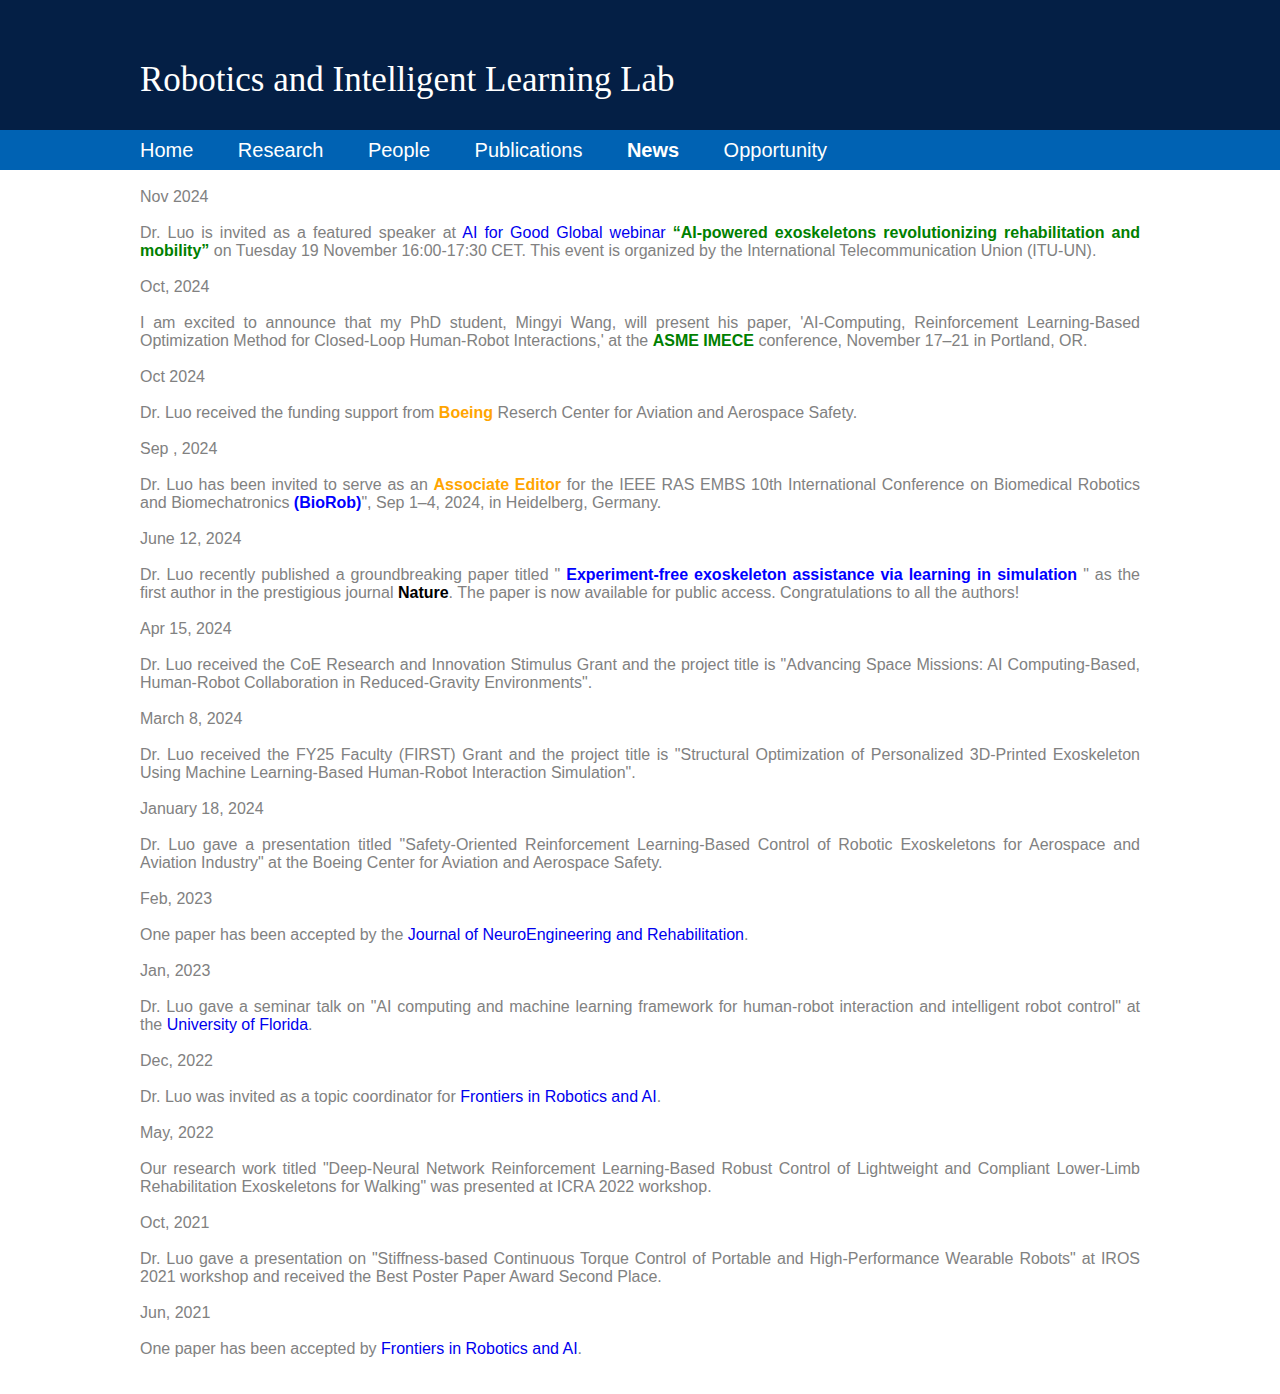
==== commit 60103461: "Update news.html" ====
--- a/news.html
+++ b/news.html
@@ -72,13 +72,39 @@
       <br>
 
 
+<p> Nov 2024 </p>
+      <p>&nbsp;</p>
+      <p style="text-align:justify; text-justify:inter-ideograph;">
+              <p style="text-align:justify; text-justify:inter-ideograph;">  Dr. Luo is invited as a featured speaker  at  <a href="https://www.linkedin.com/company/ai-for-good-global-summit-un/">AI for Good Global webinar </a> <a href='https://aiforgood.itu.int/event/ai-powered-exoskeletons-revolutionizing-rehabilitation-and-mobility/'><span style="color:green"><strong> “AI-powered exoskeletons revolutionizing rehabilitation and mobility”</strong></span> </a>  on Tuesday 19 November 16:00-17:30 CET. This event is organized by the International Telecommunication Union (ITU-UN). 
+             </p> <p>&nbsp;</p>
+
+
+  <p> Oct, 2024 </p>
+      <p>&nbsp;</p>
+      <p style="text-align:justify; text-justify:inter-ideograph;">
+              <p style="text-align:justify; text-justify:inter-ideograph;">  I am excited to announce that my PhD student, Mingyi Wang, will present his paper, 'AI-Computing, Reinforcement Learning-Based Optimization Method for Closed-Loop Human-Robot Interactions,' at the <a href='https://event.asme.org/IMECE-2023/IMECE-2024'><span style="color:green"><strong> ASME IMECE </strong></span> </a> conference, November 17–21 in Portland, OR.
+             </p> <p>&nbsp;</p>
+
+  <p> Oct 2024 </p>
+             <p>&nbsp;</p>
+             <p style="text-align:justify; text-justify:inter-ideograph;">
+                     <p style="text-align:justify; text-justify:inter-ideograph;">  Dr. Luo received the funding support from <span style="color:orange"><strong> Boeing</strong></span> Reserch Center for Aviation and Aerospace Safety. </p> <p>&nbsp;</p>
+             
+                     
+
+ <p> Sep , 2024 </p>
+      <p>&nbsp;</p>
+      <p style="text-align:justify; text-justify:inter-ideograph;">
+              <p style="text-align:justify; text-justify:inter-ideograph;">  Dr. Luo has been invited to serve as an <span style="color:orange"><strong> Associate Editor </strong></span> for the IEEE RAS EMBS 10th International Conference on Biomedical Robotics and Biomechatronics <a href="https://www.biorob2024.org/"> <span style="color:blue"><strong> (BioRob)</strong></span></a>", Sep 1–4, 2024, in Heidelberg, Germany. 
+              </p> <p>&nbsp;</p>
+     
+
 <p> June 12, 2024 </p>
  <p>&nbsp;</p>
  <p style="text-align:justify; text-justify:inter-ideograph;">
          <p style="text-align:justify; text-justify:inter-ideograph;">  Dr. Luo recently published a groundbreaking paper titled "<a href=" https://www.nature.com/articles/s41586-024-07382-4.epdf?sharing_token=dceHM0R5xNabePvTfGwnNNRgN0jAjWel9jnR3ZoTv0NgzE7FIwq5rceS02ZmIv_83_2JBf8OS1qIC17qOy_SX5pXciTlpxlQHk8IaXr0m0RxK2NSUYIx-SLIqmxPuldfBhv3aClZKrt5ajKKKQTS0Sx-kPjCRg08VTtmBk741oE%3D
-          ">Experiment-free exoskeleton assistance via learning in simulation</a>" as the first author in the prestigious journal  <span style="color:black"><strong> Nature</strong></span>. The paper is now available for public access. Congratulations to all the authors! 
+          "><span style="color:blue"><strong> Experiment-free exoskeleton assistance via learning in simulation</strong></span> </a>" as the first author in the prestigious journal  <span style="color:black"><strong> Nature</strong></span>. The paper is now available for public access. Congratulations to all the authors! 
          </p> <p>&nbsp;</p>
-
 
   <p> Apr 15, 2024 </p>
   <p>&nbsp;</p>
